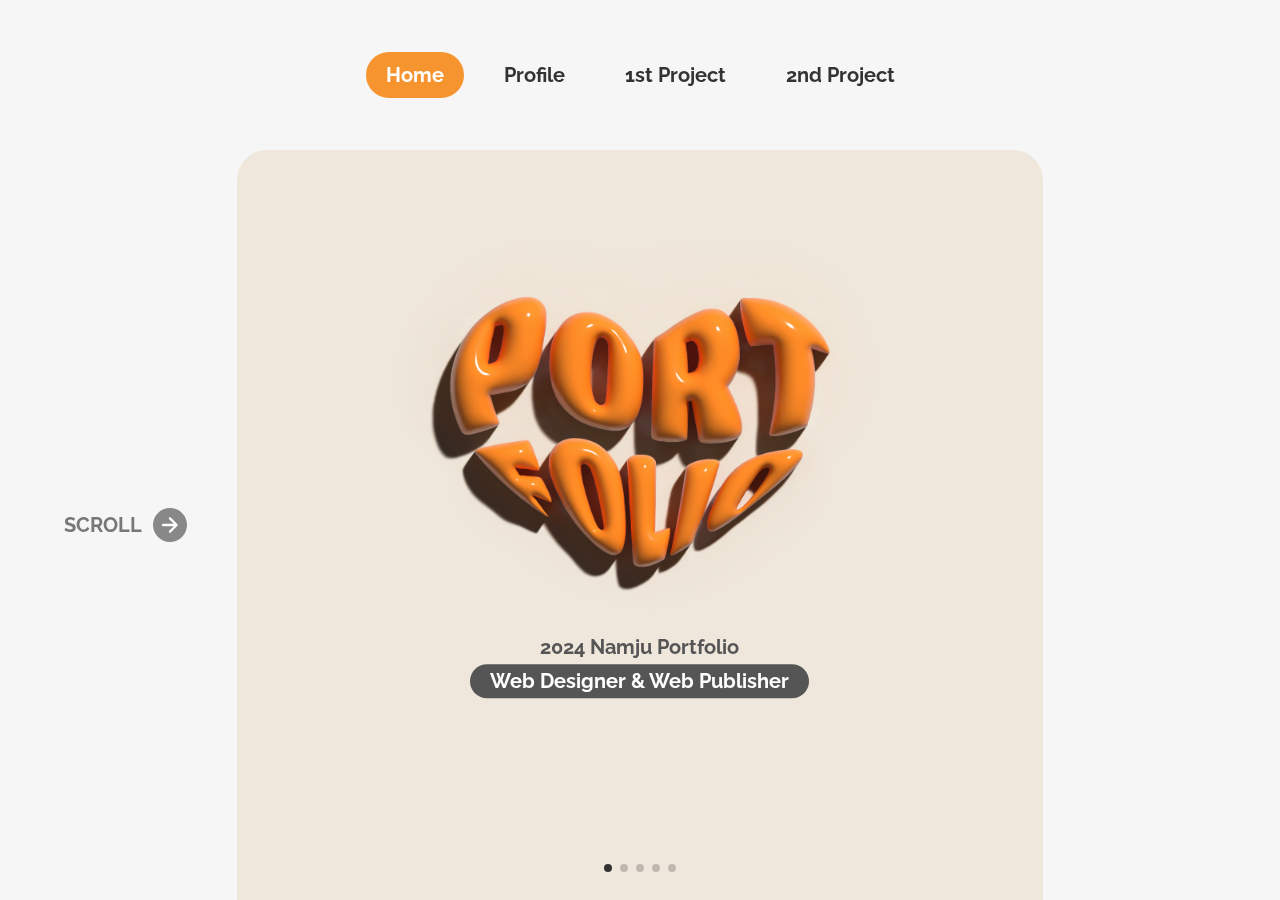
==== index.html @ 6a10ddf1 "." ====
<!DOCTYPE html>
<html lang="ko">
<head>
    <meta charset="UTF-8">
    <meta name="viewport" content="width=device-width, initial-scale=1.0">
    <link rel="shortcut icon" type="image/svg" href="favicon.png">
    <script src="https://cdn.jsdelivr.net/npm/swiper@8/swiper-bundle.min.js"></script>
    <link rel="stylesheet" href="https://cdn.jsdelivr.net/npm/swiper@8/swiper-bundle.min.css">
    <link rel="stylesheet" href="css/main.css">
    <script src="js/jquery-3.7.1.min.js"></script>
    <script src="js/main.js"></script>
    <title>김남주의 포트폴리오</title>
</head>
<body>
    <div id="wrap">
        <header>
            <ul>
                <li class="on"><a href="#n">Home</a></li>
                <li><a href="#n">Profile</a></li>
                <li><a href="#n">1st Project</a></li>
                <li><a href="#n">2nd Project</a></li>
                <!--<li><a href="#n">3rd Project</a></li>-->
            </ul>
        </header>
        <div class="container">
            <div class="swiper">
                <ul class="swiper-wrapper">
                    <li class="swiper-slide">
                        <section class="home">
                            <div class="wrapper">
                                <div class="visual">
                                    <div class="scroll">
                                        <a>SCROLL</a>
                                    </div>
                                    <div class="main">
                                        <div class="main_inner">
                                            <img src="images/portfolio.svg" alt="portfolio" class="main_scroll">
                                            <h2>2024 Namju Portfolio<br><span>Web Designer & Web Publisher</span></h2>
                                        </div>
                                    </div>
                                    <div class="subtxt">
                                        <strong>WELCOME TO MY PORTFOLIO</strong>
                                    </div>
                                </div>
                            </div>
                        </section>
                    </li> 
                    <li class="swiper-slide">
                        <section class="profile">
                            <div class="wrapper">
                                <div class="inner">
                                    <div class="profile_left">
                                        <h2>PROFILE</h2>
                                        <div class="poto">
                                            <img src="images/profile.JPG" alt="김남주증명사진">
                                        </div>
                                        <div class="main_txt">
                                            <strong>김남주</strong>
                                            <em>Namju Kim</em>
                                        </div>
                                        <ul class="sub_txt">
                                            <li><span>1994.09.27</span></li>
                                            <li><span>010.3025.3907</span></li>
                                            <li><span>rlaskawn1994@naver.com</span></li>
                                        </ul>
                                    </div>
                                    <div class="profile_right">
                                        <div class="txt_top">
                                            <div class="education">
                                                <h3>Education</h3>
                                                <div class="txt">
                                                    <div class="sub_txt">
                                                        <p>2024. 04</p>
                                                        <span>UI/UX 반응형 웹디자인&웹퍼블리셔 양성과정 수료</span>
                                                    </div>
                                                    <div class="sub_txt">
                                                        <p>2015. 02</p>
                                                        <span>충청대학교 피부미용과 졸업</span>
                                                    </div>
                                                </div>
                                            </div>
                                        </div>
                                        <div class="txt_bottom">
                                            <div class="certificate">
                                                <h3>Certificate</h3>
                                                <div class="txt">
                                                    <div class="sub_txt">
                                                        <p>2024. 04</p>
                                                        <span>그래픽운용기능사 취득</span>
                                                    </div>
                                                    <div class="sub_txt">
                                                        <p>2024. 04</p>
                                                        <span>웹디자인기능사 취득</span>
                                                    </div>
                                                    <div class="sub_txt">
                                                        <p>2019. 12</p>
                                                        <span>GTQ 그래픽기술자격 1급</span>
                                                    </div>
                                                    <div class="sub_txt">
                                                        <p>2019. 11</p>
                                                        <span>GTQ 일러스트 3급</span>
                                                    </div>
                                                    <div class="sub_txt">
                                                        <p>2016. 01</p>
                                                        <span>컴퓨터활용능력 2급</span>
                                                    </div>
                                                </div>
                                            </div>
                                        </div>
                                    </div>
                                </div>
                            </div>
                        </section>
                    </li>
                    <li class="swiper-slide">
                        <section class="project1">
                            <div class="wrapper">
                                <div class="bus">
                                    <div class="bus_txt">
                                        <h2>우진교통</h2>
                                        <strong>About</strong>
                                        <span>우진교통 반응형 웹 디자인</span>
                                        <p>기존 페이지의 단순한 텍스트 나열보다는<br>
                                            이미지와 큰 글씨가  더 편한 사용자의 특성을 고려하여<br>
                                            시각적으로 단조롭지 않도록 웹페이지를 리디자인하였습니다.</p>
                                        <div class="box">
                                            <span>프로젝트 기간</span>
                                            <strong>2024.04</strong>
                                        </div>
                                        <div class="box">
                                            <span>역할 및 기여도</span>
                                            <strong>개인작업 100%</strong>
                                        </div>
                                        <div class="box">
                                            <span>프로그램</span>
                                            <strong>Illustrator / Xd / Html5 / Css3 / jquery</strong>
                                        </div>
                                    </div>
                                    <div class="bus_mockup">
                                        <a href="wjbus/index.html" class="wj_link" target="_blank" title="새창열기">
                                            <img class="device_img" src="images/wj.png" alt="디바이스목업">
                                            <img class="bus_img" src="images/bus.png" alt="버스">
                                            <img class="tree_img" src="images/tree.png" alt="나무">
                                            <img class="cloud1_img" src="images/cloud1.png" alt="구름1">
                                            <img class="cloud2_img" src="images/cloud2.png" alt="구름2">
                                            <img class="shadow" src="images/shadow.png" alt="그림자">
                                        </a>
                                    </div>
                                </div>
                            </div>
                        </section>
                    </li>
                    <li class="swiper-slide">
                        <section class="project2">
                            <div class="wrapper">
                                <div class="kid">
                                    <div class="kid_txt">
                                        <h2>육아종합지원센터</h2>
                                        <strong>About</strong>
                                        <span>청주시 육아종합지원센터 반응형 웹 디자인</span>
                                        <p>사용자가 보기 편하도록 화면 크기에 따라 이미지와<br>
                                            폰트 크기 및 레이아웃의 너비를 재구성하여전체적으로<br>
                                            통일감을 주었습니다.<br>
                                            또한, 어느 디바이스로 접속해도 불편하지 않도록<br>
                                            반응형웹으로 설계하였습니다.</p>
                                        <div class="box">
                                            <span>프로젝트 기간</span>
                                            <strong>2024.04</strong>
                                        </div>
                                        <div class="box">
                                            <span>역할 및 기여도</span>
                                            <strong>개인작업 100%</strong>
                                        </div>
                                        <div class="box">
                                            <span>프로그램</span>
                                            <strong class="line">Illustrator / Figma / Photoshop<br>Html5 / Css3 / jquery</strong>
                                        </div>
                                    </div>
                                    <div class="kid_mockup">
                                        <a href="cjkids2/index.html" class="kid_link" target="_blank" title="새창열기">
                                            <img class="device_img" src="images/kid.png" alt="디바이스목업">
                                            <img class="pink_img" src="images/pink.png" alt="분홍아기장난감">
                                            <img class="pink_balloon2_img" src="images/pink_balloon.png" alt="분홍색풍선 노란색풍선">
                                            <img class="pink_balloon1_img" src="images/pink_balloon-1.png" alt="분홍색풍선">
                                            <img class="pink_letter_img" src="images/pink_letter.png" alt="분홍색편지">
                                            <img class="pink_letterWings_img" src="images/pink_letterWings.png" alt="날개">
                                            <img class="blue_img" src="images/blue.png" alt="파란색아기장난감">
                                            <img class="blue_balloon2_img" src="images/blue_balloon.png" alt="파란색풍선 노란색풍선">
                                            <img class="blue_balloon1_img" src="images/blue_balloon-1.png" alt="파란색풍선">
                                            <span class="blue_letter">
                                                <img class="blue_letter_img" src="images/blue_letter.png" alt="파란색편지">
                                                <img class="blue_letterWings_img" src="images/blue_letterWings.png" alt="파란색날개">
                                            </span>
                                        </a>
                                    </div>
                                </div>
                            </div>
                        </section>
                    </li> <!-- 팝업 요소들 (div로 해도 상관없음)-->
                    <li class="swiper-slide">
                        <section class="end">
                            <div class="wrapper">
                                <div class="end_inner">
                                    <img src="images/thankyou.png" alt="thankyou" class="main2_scroll">
                                    <h2 data-aos="fade-up">Thank you for watching my portfolio.</h2>
                                </div>
                            </div>
                        </section>
                    </li> <!-- 팝업 요소들 (div로 해도 상관없음)-->
                </ul>
                <div class="pagination"></div> <!-- 팝업 수대로 동그라미 -->
            </div>
        </div>
    </div>
</body>
</html>
---- css/main.css ----
@charset "utf-8";
@import url('https://fonts.googleapis.com/css2?family=Raleway:ital,wght@0,100..900;1,100..900&display=swap');
@font-face {
    font-family: "Gmarket Sans";
    font-style: normal;
    font-weight: 700;
    src: local("Gmarket Sans Bold"),local("GmarketSans-Bold"),url("../fonts/GmarketSansBold.woff2") format("woff2"),url("../fonts/GmarketSansBold.woff") format("woff");
    font-display: swap
}
@font-face {
    font-family: "Gmarket Sans";
    font-style: normal;
    font-weight: 500;
    src: local("Gmarket Sans Medium"),local("GmarketSans-Medium"),url("../fonts/GmarketSansMedium.woff2") format("woff2"),url("../fonts/GmarketSansMedium.woff") format("woff");
    font-display: swap
}
@font-face {
    font-family: "Gmarket Sans";
    font-style: normal;
    font-weight: 400;
    src: local("Gmarket Sans Light"),local("GmarketSans-Light"),url("../fonts/GmarketSansLight.woff2") format("woff2"),url("../fonts/GmarketSansLight.woff") format("woff");
    font-display: swap
}
html, body { font-family: 'Raleway', 'Gmarket Sans', sans-serif; font-size: 16px; color: #333; background-color: #F6F6F6; font-weight: 400; line-height: 1.3; word-break: keep-all; word-wrap: break-word; }
* { padding: 0; margin: 0; box-sizing: border-box; }
ul, ol, li { list-style: none; }
a { text-decoration: none; color: inherit; }
address, em, i { font-style: normal; }
h1, h2, h3, h4, h5, h6, strong, th { font-size: inherit; font-weight: inherit; }
input, button, select { color: inherit; font-family: inherit; font-size: inherit; }
button { background-color: transparent; border: 0; color: inherit; font-family: inherit; font-size: inherit; cursor: pointer; }
table { border-collapse: collapse; border: 0; }
table caption { display: none; }
fieldset { border: 0; }
legend { display: none; }
#wrap { 
    width: 100%; 
    overflow: hidden; 
    position: relative;
}
.wrapper {
    width: 90vw;
    margin: 0 auto;
}
@media screen and (max-width:768px) {
    .wrapper {
        width: auto;
        margin: 0 20px;
    }
}
section {
    overflow: hidden;
}
header {
    position: absolute;
    left: 50%;
    top: 0;
    transform: translate(-50%, 0);
    width: 100%;
    height: 150px;
    content: "";
    z-index: 100;
}
header ul {
    display: flex;
    justify-content: center;
}
header ul li a {
    display: inline-block;
    font-size: 20px;
    font-weight: 700;
    border: 3px solid #F6F6F6;
    border-radius: 30px;
    padding: 10px 20px;
    margin: 49px 7px;
    transition-duration: 100ms;
    transition-timing-function: ease-in-out;
}
header ul li.on a,
header ul li a:hover {
    color: #f69530;
}
header ul li.on a {
    background-color: #f69530;
    color: #FFF;
}
@media screen and (max-width:768px) {
    header {
        height: 100px;
    }
    header ul li a {
        font-size: 15px;
        border-radius: 30px;
        padding: 5px 13px;
        margin: 32px 5px;
    }
}
@media screen and (max-width:450px) {
    header ul li a {
        font-size: 13px;
        border-radius: 30px;
        padding: 5px 10px;
        margin: 32px 0;
    }
}
.container {
    margin-top: 150px;
    height: calc(100vh - 150px);
}
@media screen and (max-width:768px) {
    .container {
        margin-top: 100px;
        height: calc(100vh - 100px);
    }
}
.home {
    position: relative;
}
.home .visual {
    display: flex;
    align-items: center;
    justify-content: space-between;
}
.home .visual .scroll {
    width: 15%;
    display: flex;
    align-items: center;
    animation-name: scroll_ani;
    animation-duration: 5s;
    animation-timing-function: linear;
    animation-iteration-count: infinite;
}
@keyframes scroll_ani {
    0% { transform: translate(0, 0); }
    50% { transform: translate(15px, 0); }
    100% { transform: translate(0, 0); }
}
.home .visual .scroll a {
    position: relative;
    display: block;
    color: #777;
    font-size: 20px;
    font-weight: 700;
    padding-right: 45px;
    opacity: 1;
    cursor: pointer;
}
.home .visual .scroll:hover a {
    opacity: 0.5;
}
.home .visual .scroll a::before {
    position: absolute;
    right: 0;
    top: -4px;
    content: "";
    background-color: #888;
    border-radius: 100%;
    padding: 17px;
}
.home .visual .scroll a::after {
    position: absolute;
    right: 5px;
    top: 1px;
    width: 24px;
    height: 24px;
    background-size: contain;
    background-repeat: no-repeat;
    background-position: center center;
    background-image: url("data:image/svg+xml,%3Csvg xmlns='http://www.w3.org/2000/svg' height='24px' viewBox='0 -960 960 960' width='24px' fill='%23FFFFFF'%3E%3Cpath d='M633.85-434.5H197.37q-19.15 0-32.33-13.17-13.17-13.18-13.17-32.33t13.17-32.33q13.18-13.17 32.33-13.17h436.48L447.17-712.17q-13.67-13.68-13.29-32.07.38-18.39 14.05-32.06 13.68-12.68 32.07-13.06 18.39-.38 32.07 13.29l264 264q6.71 6.72 9.81 14.92 3.1 8.19 3.1 17.15 0 8.96-3.1 17.15-3.1 8.2-9.81 14.92L511.83-183.7q-12.92 12.92-31.57 12.92t-32.33-12.92q-13.67-13.67-13.67-32.44 0-18.77 13.67-32.45L633.85-434.5Z'/%3E%3C/svg%3E");
    content: "";
}

.home .visual .main {
    position: relative;
    text-align: center;
    width: 70%;
    height: calc(100vh - 150px);
    margin: 0 auto;
    background-color: #EFE7DB;
    border-radius: 30px 30px 0 0;
}
.home .visual .main .main_inner {
    position: absolute;
    top: 40%;
    left: 50%;
    transform: translate(-50%, -47%);
}
.home .visual .main .main_inner img {
    width: 40vw;
    transition-duration: 200ms;
    transition-timing-function: ease-in-out;
}
.home .visual .main .main_inner img:hover {
    transform: scale3d(1.03, 1.03, 1);
}
.home .visual .main .main_inner h2{
    font-size: 20px;
    font-weight: 700;
    color: #555;
    line-height: 1.7;
    white-space: nowrap;
} 
.home .visual .main .main_inner h2 span {
    background-color: #555;
    color: #FFF;
    padding: 5px 20px;
    border-radius: 20px;
    transition-duration: 200ms;
    transition-timing-function: ease-in-out;
}
.home .visual .main .main_inner h2 span:hover {
    background-color: #f69530;
    box-shadow: 0 3px 7px rgba(0, 0, 0, 0.2);
}
.home .visual .subtxt {
    position: relative;
    width: 15%;
}
.home .visual .subtxt strong {
    font-size: 0;
    line-height: 0;
}
.swiper .pagination {
    position: absolute;
    text-align: center;
    left: 0;
    bottom: 3%;
    z-index: 10;
}
.swiper-pagination-bullet-active {
    opacity: 1;
    background-color: #333;
}
@media screen and (max-width:1200px) {
    .home .visual .scroll a {
        font-size: 14px;
        padding-right: 30px;
    }
    .home .visual .scroll a::before {
        padding: 11px;
        right: 1px;
        top: -3px;
    }
    .home .visual .scroll a::after {
        right: 4px;
        top: 1px;
        width: 15px;
        height: 15px;
    }
    .home .visual .main .main_inner h2 {
        font-size: 15px;
    }
}
@media screen and (max-width:768px) {
    .home .visual .main {
        height: calc(100vh - 100px);
    }
    .home .visual .scroll a {
        font-size: 11px;
        padding-right: 20px;
    }
    .home .visual .scroll a::before {
        padding: 7px;
        right: 3px;
        top: 0;
    }
    .home .visual .scroll a::after {
        right: 4px;
        top: 1px;
        width: 12px;
        height: 12px;
    }
    .home .visual .main .main_inner img {
        width: 50vw;
    }
    .home .visual .main .main_inner h2 {
        font-size: 13px;
    }
    @keyframes scroll_ani {
        0% { transform: translate(0, 0); }
        50% { transform: translate(3px, 0); }
        100% { transform: translate(0, 0); }
    }
    .home .visual .main .main_inner h2 span {
        padding: 3px 10px;
    }
}
@media screen and (max-width:450px) {
    .home .visual .scroll a {
        font-size: 0;
        padding-right: 0;
        line-height: 0;
    }
    .home .visual .scroll a::before {
        display: none;
    }
    .home .visual .scroll a::after {
        display: none;
    }
    .home .visual .main .main_inner img {
        width: 63vw;
    }
}

.profile {
    position: relative;
    height: calc(100vh - 150px);
    background-image: linear-gradient(45deg, #efeae1, #f0e5d0, #eee6ca);
}
.profile .inner {
    position: absolute;
    backdrop-filter: blur(10px) saturate(100%) contrast(60%) brightness(130%);
    border-radius: 30px;
    left: 50%;
    top: 50%;
    transform: translate(-50%, -50%);
    width: 77vw;
    height: 70vh;
    content: "";
    display: flex;
    justify-content: space-evenly;
    align-items: center;
}

.profile .profile_left {
    text-align: center;
}
.profile .profile_left h2 {
    font-size: 0;
    line-height: 0;
}
.profile .profile_left h2::before {
    position: absolute;
    left: -45px;
    top: -45px;
    width: 300px;
    height: 200px;
    content: "";
    background: url(../images/profile02.png) no-repeat center center / contain;
    transform: rotate(348deg);
}
.profile .profile_left .poto {
    text-align: center;
    border-radius: 100%;
    overflow: hidden;  
    transform: translate(0, 0);
    transition: transform 0.3s ease-in-out;
}
.profile .profile_left .poto img {
    width: 250px;
}
.profile .profile_left .poto:hover {
    transform: translate(-5px, -5px);
    transition-duration: 0.3s;
    box-shadow: 3px 3px 7px rgba(0, 0, 0, 0.1);
}
.profile .profile_left .main_txt {
    margin: 10px 0 77px 0;
    position: relative;
}
.profile .profile_left .main_txt::before {
    position: absolute;
    left: 50%;
    bottom: -65px;
    content: "";
    width: 1px;
    height: 50px;
    background-color: #999;
}
.profile .profile_left .main_txt strong {
    font-size: 1.7rem;
    color: #333;
    font-weight: 700;
    display: block;
}
.profile .profile_left .main_txt em {
    color: #777;
    font-size: 1rem;
    display: block;
}
.profile .profile_left .sub_txt {
    font-size: 1.3rem;
    font-weight: 500;
    color: #333;
    line-height: 2;
}

.profile .profile_right {
    margin-top: 30px;
}
.profile .profile_right .txt_top {
    margin-bottom: 70px;
}
.profile .profile_right .txt_top .education,
.profile .profile_right .txt_bottom .certificate {
    display: flex;
    justify-content: flex-start;
}
.profile .profile_right h3 {
    font-size: 25px;
    font-weight: 500;
}
.profile .profile_right .txt {
    margin-left: 77px;
}
.profile .profile_right .sub_txt {
    margin-bottom: 20px;
}
.profile .profile_right .sub_txt span {
    font-weight: 500;
}
.profile .profile_right .sub_txt:hover,
.profile .profile_right .sub_txt:hover span {
    font-weight: 700;
}
.project1 .bus {
    display: flex;
    justify-content: space-evenly;
    margin: 5vh 0;
    align-items: flex-start;
}
.project1 .bus .bus_txt {
    margin-right: 20px;
}
.project1 .bus .bus_txt h2 {
    font-size: 100px;
    color: #7DA432;
    font-weight: 700;
    margin-bottom: 70px;
}
.project1 .bus .bus_txt > strong {
    font-size: 25px;
    display: block;
    margin: 40px 0 20px 0;
}
.project1 .bus .bus_txt > span {
    font-size: 25px;
    font-weight: 500;
    display: block;
    line-height: 3;
}
.project1 .bus .bus_txt > p {
    font-size: 20px;
    margin-bottom: 50px;
}
.project1 .bus .bus_txt .box {
    display: flex;
    line-height: 2;
}
.project1 .bus .bus_txt .box span {
    font-weight: 500;
    width: 180px;
}
.bus .bus_mockup {
    position: relative;
}
.bus .bus_mockup img {
    display: block;
}
.bus .bus_mockup .device_img {
    position: relative;
    padding: 5vh 3vw;
    z-index: 2;
    width: 750px;
}
.bus .bus_mockup .bus_img {
    position: absolute;
    left: 61px;
    bottom: -27px;
    width: 250px;
    z-index: 5;
}
.bus_img { 
    animation-name:animate_bus; 
    animation-duration:10s; 
    animation-iteration-count:infinite; 
    animation-timing-function:linear 
}
@keyframes animate_bus {
    0% { transform:translate(0, 0)  }
    50% { transform:translate(20px, 10px)  }
    100% { transform:translate(0, 0)  }
}
.bus .bus_mockup .tree_img {
    position: absolute;
    left: -24px;
    bottom: 33px;
    width: 138px;
    z-index: 3;
}
.bus .bus_mockup .cloud1_img {
    position: absolute;
    left: 0;
    top: -6px;
    width: 243px;
    z-index: 1;
}
.cloud1_img { 
    animation-name:animate_cloud1; 
    animation-duration:10s; 
    animation-iteration-count:infinite; 
    animation-timing-function:linear 
}
@keyframes animate_cloud1 {
    0% { transform:translate(0, 0); opacity: 0; }
    10% { transform:translate(50px, 0); opacity: 1; }
    90% { transform:translate(550px, 0); opacity: 1; }
    100% { transform:translate(600px, 0); opacity: 0; }
}
.bus .bus_mockup .cloud2_img {
    position: absolute;
    left: 100px;
    top: 285px;
    width: 110px;
    z-index: 4;
}
.cloud2_img { 
    animation-name:animate_cloud2; 
    animation-duration:15s; 
    animation-iteration-count:infinite; 
    animation-timing-function:linear 
}
@keyframes animate_cloud2 {
0% { transform:translate(0, 0) }
50% { transform:translate(50px, 0) }
100% { transform:translate(0, 0) }
}
.bus .bus_mockup .shadow {
    position: absolute;
    left: 0;
    bottom: 69px;
    width: 105%;
    height: 7px;
    filter: blur(20px);
    opacity: 0.5;
    z-index: 1;
}
@media screen and (max-width:1600px) {
    .project1 .bus {
        display: flex;
        justify-content: space-between;
    }
}
@media screen and (max-width:1400px) {
    .project1 .bus .bus_txt h2 {
        font-size: 80px;
        margin-bottom: 0;
    }
    .project1 .bus .bus_txt > strong {
        font-size: 23px;
        margin: 40px 0 10px 0;
    }
    .project1 .bus .bus_txt > p {
        font-size: 18px;
        margin-bottom: 37px;
    }
    .project1 .bus .bus_txt .box span {
        width: 135px;
    }
    .bus .bus_mockup .device_img {
        padding: 5vh 3vw;
        width: 640px;
    }
    .bus .bus_mockup .tree_img {
        left: -20px;
        bottom: 31px;
        width: 110px;
    }
    .bus .bus_mockup .bus_img {
        left: 60px;
        bottom: 0px;
        width: 199px;
    }
    .bus .bus_mockup .cloud2_img {
        left: 23px;
        top: 248px;
        width: 96px;
    }
    .bus .bus_mockup .cloud1_img {
        left: 0;
        top: -6px;
        width: 210px;
    }
}
@media screen and (max-width:1200px) {
    .bus .bus_mockup .device_img {
        width: 570px;
    }
    .bus .bus_mockup .cloud1_img {
        left: 0;
        top: -6px;
        width: 193px;
    }
    .bus .bus_mockup .cloud2_img {
        left: 23px;
        top: 240px;
        width: 92px;
    }
    .bus .bus_mockup .tree_img {
        left: -18px;
        bottom: 37px;
        width: 100px;
    }
    .bus .bus_mockup .bus_img {
        left: 44px;
        bottom: 5px;
        width: 177px;
    }
}
@media screen and (max-width:1024px) {
    .project1 .bus .bus_txt h2 {
        font-size: 55px;
    }
    .project1 .bus .bus_txt > strong {
        font-size: 20px;
        margin: 30px 0 5px 0;
    }
    .project1 .bus .bus_txt > span {
        font-size: 20px;
        line-height: 2.5;
    }
    .project1 .bus .bus_txt > p {
        font-size: 15px;
        margin-bottom: 30px;
        line-height: 1.5;
    }
    .project1 .bus .bus_txt .box {
        font-size: 15px;
    }
    .bus .bus_mockup .device_img {
        width: 440px;
        padding: 4vh 2vw;
    }
    .bus .bus_mockup .tree_img {
        left: -21px;
        bottom: 37px;
        width: 71px;
    }
    .bus .bus_mockup .bus_img {
        left: 18px;
        bottom: 5px;
        width: 147px;
    }
    .bus .bus_mockup .cloud2_img {
        left: 20px;
        top: 174px;
        width: 67px;
    }
    .bus .bus_mockup .cloud1_img {
        left: 0;
        top: -6px;
        width: 177px;
    }
}

.wj_link {
    cursor: url("data:image/svg+xml,%3Csvg width='120' height='120' viewBox='0 0 120 120' fill='none' xmlns='http://www.w3.org/2000/svg'%3E%3Cg filter='url(%23filter0_b_100_97)'%3E%3Ccircle cx='60' cy='60' r='60' transform='matrix(-1 0 0 1 120 0)' fill='%236EA90C' fill-opacity='0.77'/%3E%3C/g%3E%3Cpath d='M36.515 38.256V40.855H18.115V38.256H25.337V36.968H29.293V38.256H36.515ZM29.247 47.709H37.251V50.377H17.379V47.709H25.383V46.973C21.404 46.789 18.667 45.984 18.667 44.167C18.667 42.074 22.301 41.315 27.315 41.315C32.329 41.315 35.963 42.074 35.963 44.167C35.963 45.984 33.226 46.789 29.247 46.973V47.709ZM22.554 44.167C22.554 44.581 24.555 44.719 27.315 44.719C30.075 44.719 32.076 44.581 32.076 44.167C32.076 43.753 30.075 43.615 27.315 43.615C24.555 43.615 22.554 43.753 22.554 44.167ZM18.529 57.392V51.136H36.101V57.392H18.529ZM22.324 53.712V54.816H32.306V53.712H22.324ZM55.534 37.75H59.053V57.392H55.534V37.75ZM50.865 44.972V37.842H54.338V57.047H50.865V48.652H49.439V44.972H50.865ZM48.519 41.614V52.792C49.071 52.677 49.554 52.539 49.968 52.378V55.736C48.795 56.265 46.932 56.472 45.207 56.472H39.365V53.068H40.446V41.614H39.526V38.21H49.485V41.614H48.519ZM43.85 41.614V53.068H45.115V41.614H43.85ZM80.625 37.75V57.392H76.738V37.75H80.625ZM68.389 37.98C72.092 37.98 74.553 40.878 74.553 47.341C74.553 53.804 72.092 56.702 68.389 56.702C64.686 56.702 62.202 53.804 62.202 47.341C62.202 40.878 64.686 37.98 68.389 37.98ZM68.389 41.545C67.078 41.545 66.043 42.948 66.043 47.341C66.043 51.757 67.078 53.137 68.389 53.137C69.677 53.137 70.712 51.757 70.712 47.341C70.712 42.948 69.677 41.545 68.389 41.545ZM98.862 37.75H102.749V57.392H98.862V37.75ZM92.997 41.775C92.951 43.546 92.79 45.179 92.514 46.674L98.218 54.08L95.136 56.38L91.18 50.998C89.593 54.494 87.086 56.449 84.096 56.472V52.562C86.971 52.24 88.949 48.077 89.087 41.775H84.648V38.21H97.206V41.775H92.997ZM38.125 67.926V71.698H35.825V80.392H31.938V60.75H35.825V67.926H38.125ZM25.659 66.983V61.21H29.477V79.472H18.046V61.21H21.864V66.983H25.659ZM21.864 75.907H25.659V70.525H21.864V75.907ZM51.417 76.16H59.375V79.702H39.503V76.16H47.461V73.952H40.607V65.948H54.453V64.614H40.561V61.21H58.294V69.191H44.448V70.548H58.524V73.952H51.417V76.16ZM82.373 67.926V71.698H80.073V80.392H76.186V60.75H80.073V67.926H82.373ZM62.179 64.752V61.21H73.288V66.523C73.288 74.504 68.987 79.472 62.179 79.472V75.792C66.894 75.746 69.332 72.273 69.332 66.523V64.752H62.179ZM102.749 60.75V80.392H98.862V60.75H102.749ZM95.826 61.21V66.523C95.826 74.504 91.387 79.472 84.51 79.472V75.792C89.271 75.746 91.847 72.204 91.847 66.523V64.752H84.51V61.21H95.826Z' fill='white'/%3E%3Cdefs%3E%3Cfilter id='filter0_b_100_97' x='-12' y='-12' width='144' height='144' filterUnits='userSpaceOnUse' color-interpolation-filters='sRGB'%3E%3CfeFlood flood-opacity='0' result='BackgroundImageFix'/%3E%3CfeGaussianBlur in='BackgroundImageFix' stdDeviation='6'/%3E%3CfeComposite in2='SourceAlpha' operator='in' result='effect1_backgroundBlur_100_97'/%3E%3CfeBlend mode='normal' in='SourceGraphic' in2='effect1_backgroundBlur_100_97' result='shape'/%3E%3C/filter%3E%3C/defs%3E%3C/svg%3E%0A"), auto;
}
.kid_link {
    cursor: url("data:image/svg+xml,%3Csvg width='120' height='120' viewBox='0 0 120 120' fill='none' xmlns='http://www.w3.org/2000/svg'%3E%3Cg filter='url(%23filter0_b_100_96)'%3E%3Ccircle cx='60' cy='60' r='60' transform='matrix(-1 0 0 1 120 0)' fill='%23FFBE16' fill-opacity='0.9'/%3E%3C/g%3E%3Cpath d='M36.515 38.256V40.855H18.115V38.256H25.337V36.968H29.293V38.256H36.515ZM29.247 47.709H37.251V50.377H17.379V47.709H25.383V46.973C21.404 46.789 18.667 45.984 18.667 44.167C18.667 42.074 22.301 41.315 27.315 41.315C32.329 41.315 35.963 42.074 35.963 44.167C35.963 45.984 33.226 46.789 29.247 46.973V47.709ZM22.554 44.167C22.554 44.581 24.555 44.719 27.315 44.719C30.075 44.719 32.076 44.581 32.076 44.167C32.076 43.753 30.075 43.615 27.315 43.615C24.555 43.615 22.554 43.753 22.554 44.167ZM18.529 57.392V51.136H36.101V57.392H18.529ZM22.324 53.712V54.816H32.306V53.712H22.324ZM55.534 37.75H59.053V57.392H55.534V37.75ZM50.865 44.972V37.842H54.338V57.047H50.865V48.652H49.439V44.972H50.865ZM48.519 41.614V52.792C49.071 52.677 49.554 52.539 49.968 52.378V55.736C48.795 56.265 46.932 56.472 45.207 56.472H39.365V53.068H40.446V41.614H39.526V38.21H49.485V41.614H48.519ZM43.85 41.614V53.068H45.115V41.614H43.85ZM80.625 37.75V57.392H76.738V37.75H80.625ZM68.389 37.98C72.092 37.98 74.553 40.878 74.553 47.341C74.553 53.804 72.092 56.702 68.389 56.702C64.686 56.702 62.202 53.804 62.202 47.341C62.202 40.878 64.686 37.98 68.389 37.98ZM68.389 41.545C67.078 41.545 66.043 42.948 66.043 47.341C66.043 51.757 67.078 53.137 68.389 53.137C69.677 53.137 70.712 51.757 70.712 47.341C70.712 42.948 69.677 41.545 68.389 41.545ZM98.862 37.75H102.749V57.392H98.862V37.75ZM92.997 41.775C92.951 43.546 92.79 45.179 92.514 46.674L98.218 54.08L95.136 56.38L91.18 50.998C89.593 54.494 87.086 56.449 84.096 56.472V52.562C86.971 52.24 88.949 48.077 89.087 41.775H84.648V38.21H97.206V41.775H92.997ZM38.125 67.926V71.698H35.825V80.392H31.938V60.75H35.825V67.926H38.125ZM25.659 66.983V61.21H29.477V79.472H18.046V61.21H21.864V66.983H25.659ZM21.864 75.907H25.659V70.525H21.864V75.907ZM51.417 76.16H59.375V79.702H39.503V76.16H47.461V73.952H40.607V65.948H54.453V64.614H40.561V61.21H58.294V69.191H44.448V70.548H58.524V73.952H51.417V76.16ZM82.373 67.926V71.698H80.073V80.392H76.186V60.75H80.073V67.926H82.373ZM62.179 64.752V61.21H73.288V66.523C73.288 74.504 68.987 79.472 62.179 79.472V75.792C66.894 75.746 69.332 72.273 69.332 66.523V64.752H62.179ZM102.749 60.75V80.392H98.862V60.75H102.749ZM95.826 61.21V66.523C95.826 74.504 91.387 79.472 84.51 79.472V75.792C89.271 75.746 91.847 72.204 91.847 66.523V64.752H84.51V61.21H95.826Z' fill='white'/%3E%3Cdefs%3E%3Cfilter id='filter0_b_100_96' x='-12' y='-12' width='144' height='144' filterUnits='userSpaceOnUse' color-interpolation-filters='sRGB'%3E%3CfeFlood flood-opacity='0' result='BackgroundImageFix'/%3E%3CfeGaussianBlur in='BackgroundImageFix' stdDeviation='6'/%3E%3CfeComposite in2='SourceAlpha' operator='in' result='effect1_backgroundBlur_100_96'/%3E%3CfeBlend mode='normal' in='SourceGraphic' in2='effect1_backgroundBlur_100_96' result='shape'/%3E%3C/filter%3E%3C/defs%3E%3C/svg%3E%0A"), auto;
}

.project2 .kid {
    display: flex;
    justify-content: space-around;
    margin: 5vh 0;
    align-items: flex-start;
}
.project2 .kid .kid_txt {
    margin-right: 20px;
}
.project2 .kid .kid_txt h2 {
    font-size: 70px;
    color: #F6CB74;
    font-weight: 700;
    margin-bottom: 50px;
    margin-top: 20px;
    line-height: 1;
}
.project2 .kid .kid_txt > strong {
    font-size: 25px;
    display: block;
    margin: 40px 0 20px 0;
}
.project2 .kid .kid_txt > span {
    font-size: 25px;
    font-weight: 500;
    display: block;
    line-height: 2;
}
.project2 .kid .kid_txt > p {
    font-size: 20px;
    margin-bottom: 30px;
}
.project2 .kid .kid_txt .box {
    display: flex;
    line-height: 2.5;
}
.project2 .kid .kid_txt .box span {
    font-weight: 500;
    width: 180px;
}
.project2 .kid .kid_txt .box .line {
    line-height: 1.5;
}
.kid .kid_mockup {
    position: relative; 
}
.kid .kid_mockup img {
    display: block;
}
.kid .kid_mockup .device_img {
    position: relative;
    padding-top: 165px;
    width: 700px;
    z-index: 2;
}
.kid .kid_mockup .pink_img {
    position: absolute;
    left: -113px;
    bottom: -16px;
    width: 160px;
    z-index: 3;
}
.kid .kid_mockup .pink_balloon2_img {
    position: absolute;
    left: -159px;
    bottom: 17px;
    width: 113px;
    z-index: 5;
}
.kid .kid_mockup .pink_balloon2_img { 
    animation-name:animate_pink_balloon; 
    animation-duration:3s; 
    animation-iteration-count:infinite; 
    animation-timing-function:linear 
}
@keyframes animate_pink_balloon {
    0% { transform:translate(0, 0)  }
    50% { transform:translate(0, 3px)  }
    100% { transform:translate(0, 0)  }
}
.kid .kid_mockup .pink_balloon1_img {
    position: absolute;
    left: -118px;
    bottom: 66px;
    width: 74px;
    z-index: 4;
}
.kid .kid_mockup .pink_balloon1_img { 
    animation-name:animate_pink_balloon1; 
    animation-duration:4s; 
    animation-iteration-count:infinite; 
    animation-timing-function:linear 
}
@keyframes animate_pink_balloon1 {
    0% { transform:translate(0, 0)  }
    50% { transform:translate(5px, 10px)  }
    100% { transform:translate(0, 0)  }
}
.kid .kid_mockup .pink_letter_img {
    position: absolute;
    left: -58px;
    top: 394px;
    width: 37px;
    z-index: 7;
}
.kid .kid_mockup .pink_letter_img { 
    animation-name:animate_blue_balloon; 
    animation-duration:2s; 
    animation-iteration-count:infinite; 
    animation-timing-function:linear 
}
@keyframes animate_pink_letter {
    0% { transform:translate(0, 0)  }
    50% { transform:translate(0, 5px)  }
    100% { transform:translate(0, 0)  }
}
.kid .kid_mockup .pink_letterWings_img {
    position: absolute;
    left: -87px;
    top: 386px;
    width: 90px;
    z-index: 6;
}
.kid .kid_mockup .pink_letterWings_img { 
    animation-name:animate_pink_letterWings; 
    animation-duration:2s; 
    animation-iteration-count:infinite; 
    animation-timing-function:linear 
}
@keyframes animate_pink_letterWings {
    0% { transform:translate(0, 0)  }
    50% { transform:translate(0, 5px)  }
    100% { transform:translate(0, 0)  }
}


.kid .kid_mockup .blue_img {
    position: absolute;
    right: 0px;
    bottom: -30px;
    width: 220px;
    z-index: 5;
}
.kid .kid_mockup .blue_balloon2_img {
    position: absolute;
    right: -11px;
    bottom: 62px;
    width: 110px;
    z-index: 5;
}
.kid .kid_mockup .blue_balloon2_img { 
    animation-name:animate_blue_balloon; 
    animation-duration:3s; 
    animation-iteration-count:infinite; 
    animation-timing-function:linear 
}
@keyframes animate_blue_balloon {
    0% { transform:translate(0, 0)  }
    50% { transform:translate(0, 3px)  }
    100% { transform:translate(0, 0)  }
}
.kid .kid_mockup .blue_balloon1_img {
    position: absolute;
    right: 30px;
    bottom: 86px;
    width: 71px;
    z-index: 4;
}
.kid .kid_mockup .blue_balloon1_img { 
    animation-name:animate_blue_balloon1; 
    animation-duration:7s; 
    animation-iteration-count:infinite; 
    animation-timing-function:linear;
    animation-delay: 2s;
}
@keyframes animate_blue_balloon1 {
    0% { transform:translate(0, 0); opacity: 0; }
    10% { transform:translate(0, -30px); opacity: 1; }
    90% { transform:translate(0, -50px,); opacity: 1; }
    100% { transform:translate(0, -90px); opacity: 0; }
}
.kid .kid_mockup .blue_letter { 
    animation-name:animate_blue_letters; 
    animation-duration:7s; 
    animation-iteration-count:infinite; 
    animation-timing-function:linear;
    z-index: 100;
    position: absolute;
    top: 0;
    right: 0;
}
@keyframes animate_blue_letters {
    0% { transform:translate(0, 0)  }
    50% { transform:translate(15px, 0)  }
    100% { transform:translate(0, 0)  }
}
.kid .kid_mockup .blue_letter_img {
    position: absolute;
    right: 128px;
    top: 114px;
    width: 53px;
    z-index: 7;
}
.kid .kid_mockup .blue_letter_img { 
    animation-name:animate_blue_letter; 
    animation-duration:4s; 
    animation-iteration-count:infinite; 
    animation-timing-function:linear;
}
@keyframes animate_blue_letter {
    0% { transform:translate(0, 0)  }
    50% { transform:translate(0, 3px)  }
    100% { transform:translate(0, 0)  }
}
.kid .kid_mockup .blue_letterWings_img {
    position: absolute;
    right: 103px;
    top: 104px;
    width: 102px;
    z-index: 6;
}
.kid .kid_mockup .blue_letterWings_img { 
    animation-name:animate_blue_letterWings; 
    animation-duration:2s; 
    animation-iteration-count:infinite; 
    animation-timing-function:linear 
}
@keyframes animate_blue_letterWings {
    0% { transform:translate(0, 0)  }
    50% { transform:translate(0, 4px)  }
    100% { transform:translate(0, 0)  }
}
@media screen and (max-width:1600px) {
    .project2 .kid {
        display: flex;
        justify-content: space-between;
    }
    .kid .kid_mockup .device_img {
        padding-top: 190px;
        width: 630px;
    }
    .kid .kid_mockup .blue_img {
        right: 0px;
        bottom: -30px;
        width: 193px;
    }
    .kid .kid_mockup .blue_balloon2_img {
        right: -11px;
        bottom: 52px;
        width: 96px;
    }
    .kid .kid_mockup .pink_img {
        left: -67px;
        bottom: -17px;
        width: 122px;
    }
    .kid .kid_mockup .pink_balloon2_img {
        left: -105px;
        bottom: 7px;
        width: 87px;
    }
    .kid .kid_mockup .pink_balloon1_img {
        left: -74px;
        bottom: 43px;
        width: 58px;
    }
    .kid .kid_mockup .pink_letter_img {
        left: -20px;
        top: 404px;
        width: 30px;
    }
    .kid .kid_mockup .pink_letterWings_img {
        left: -44px;
        top: 397px;
        width: 73px;
    }
    .kid .kid_mockup .blue_balloon1_img {
        right: 25px;
        bottom: 86px;
        width: 60px;
    }
}
@media screen and (max-width:1300px) {
    .project2 .kid .kid_txt h2 {
        font-size: 60px;
        margin-bottom: 0;
        margin-top: 0;
    }
    .project2 .kid .kid_txt > strong {
        font-size: 20px;
        margin: 30px 0 15px 0;
    }
    .project2 .kid .kid_txt > p {
        font-size: 17px;
        margin-bottom: 25px;
    }
    .project2 .kid .kid_txt .box span {
        width: 130px;
    }
    .kid .kid_mockup .device_img {
        padding-top: 133px;
        width: 530px;
    }
    .kid .kid_mockup .blue_img {
        right: 0px;
        bottom: -30px;
        width: 182px;
    }
    .kid .kid_mockup .blue_balloon2_img {
        right: -4px;
        bottom: 46px;
        width: 82px;
    }
    .kid .kid_mockup .blue_balloon1_img {
        right: 27px;
        bottom: 70px;
        width: 54px;
    }
    .kid .kid_mockup .blue_letter_img {
        right: 128px;
        top: 114px;
        width: 43px;
    }
    .kid .kid_mockup .blue_letterWings_img {
        right: 104px;
        top: 104px;
        width: 87px;
    }
    .kid .kid_mockup .pink_img {
        left: -57px;
        bottom: -22px;
        width: 104px;
    }
    .kid .kid_mockup .pink_balloon2_img {
        left: -92px;
        bottom: -1px;
        width: 79px;
    }
    .kid .kid_mockup .pink_balloon1_img {
        left: -64px;
        bottom: 41px;
        width: 51px;
    }
    .kid .kid_mockup .pink_letter_img {
        left: -20px;
        top: 327px;
        width: 29px;
    }
    .kid .kid_mockup .pink_letterWings_img {
        left: -41px;
        top: 320px;
        width: 66px;
    }
    .project2 .kid .kid_txt > span {
        font-size: 20px;
    }
}
@media screen and (max-width:1150px) {
    .project2 .kid .kid_txt h2 {
        font-size: 50px;
    }
    .project2 .kid .kid_txt > p {
        font-size: 15px;
        margin-bottom: 20px;
    }
    .project2 .kid .kid_txt > strong {
        font-size: 20px;
        margin: 50px 0 15px 0;
    }
    .project2 .kid .kid_txt > span {
        font-size: 18px;
    }
    .kid .kid_mockup .device_img {
        padding-top: 141px;
        width: 480px;
    }
    .kid .kid_mockup .blue_img {
        right: 0px;
        bottom: -30px;
        width: 155px;
    }
    .kid .kid_mockup .blue_balloon2_img {
        right: -6px;
        bottom: 37px;
        width: 74px;
    }
    .kid .kid_mockup .blue_balloon1_img {
        right: 19px;
        bottom: 59px;
        width: 49px;
    }
    .kid .kid_mockup .pink_img {
        left: -44px;
        bottom: -22px;
        width: 96px;
    }
    .kid .kid_mockup .pink_balloon2_img {
        left: -73px;
        bottom: -2px;
        width: 65px;
    }
    .kid .kid_mockup .pink_balloon1_img {
        left: -53px;
        bottom: 30px;
        width: 44px;
    }
    .kid .kid_mockup .blue_letter_img {
        right: 128px;
        top: 114px;
        width: 38px;
    }
    .kid .kid_mockup .blue_letterWings_img {
        right: 110px;
        top: 107px;
        width: 77px;
    }
}
.end {
    position: relative;
}
.end .end_inner {
    position: relative;
    text-align: center;
    width: 900px;
    height: calc(100vh - 150px);
    margin: 0 auto;
    background-color: #EFE7DB;
}
.end .end_inner img {
    width: 900px;
    margin: 150px 0;
    position: absolute;
    left: calc(50% - 450px);
    top: 0;
}
.end .end_inner img.main2_scroll{
    animation-name:animate_ex2; 
    animation-duration:5s; 
    animation-iteration-count:infinite; 
    animation-timing-function:linear; 
}
@keyframes animate_ex2{
0% {transform:translate(0, 0);}
50% {transform:translate(0, -20px);}
100% {transform:translate(0, 0);}
}
.end .end_inner h2 {
    font-size: 23px;
    font-weight: 700;
    padding-top: 396px;
    color: #333;
}
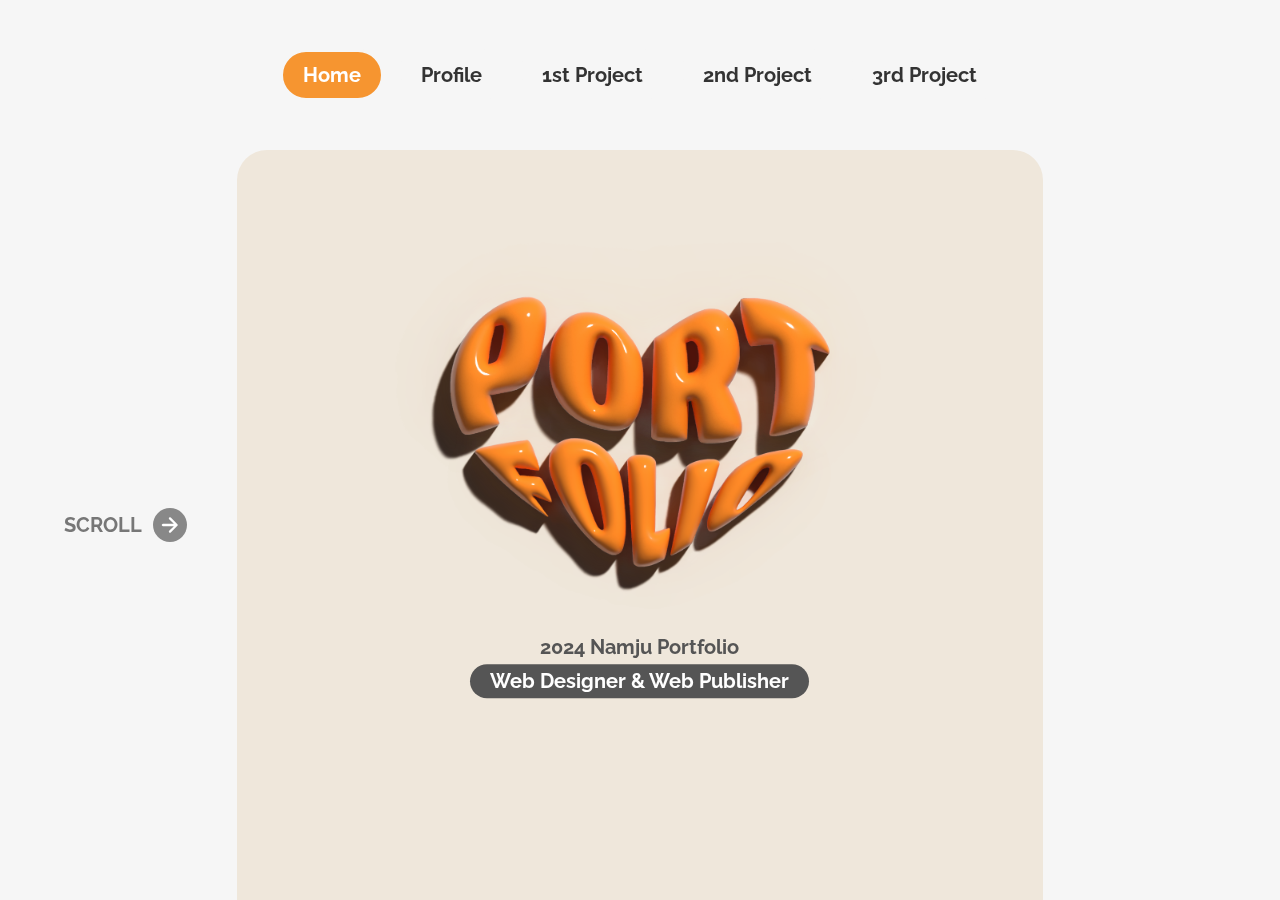
==== commit 9f347d2a: "." ====
--- a/index.html
+++ b/index.html
@@ -19,7 +19,7 @@
                 <li><a href="#n">Profile</a></li>
                 <li><a href="#n">1st Project</a></li>
                 <li><a href="#n">2nd Project</a></li>
-                <!--<li><a href="#n">3rd Project</a></li>-->
+                <li><a href="#n">3rd Project</a></li>
             </ul>
         </header>
         <div class="container">
@@ -196,7 +196,42 @@
                                 </div>
                             </div>
                         </section>
-                    </li> <!-- 팝업 요소들 (div로 해도 상관없음)-->
+                    </li>
+                    <li class="swiper-slide">
+                        <section class="project2">
+                            <div class="wrapper">
+                                <div class="eleven">
+                                    <div class="eleven_txt">
+                                        <h2>세븐일레븐</h2>
+                                        <strong>About</strong>
+                                        <span>세븐일레븐 반응형 웹 디자인</span>
+                                        <p>사용자가 보기 편하도록 화면 크기에 따라 이미지와<br>
+                                            폰트 크기 및 레이아웃의 너비를 재구성하여전체적으로<br>
+                                            통일감을 주었습니다.<br>
+                                            또한, 어느 디바이스로 접속해도 불편하지 않도록<br>
+                                            반응형웹으로 설계하였습니다.</p>
+                                        <div class="box">
+                                            <span>프로젝트 기간</span>
+                                            <strong>2024.05</strong>
+                                        </div>
+                                        <div class="box">
+                                            <span>역할 및 기여도</span>
+                                            <strong>개인작업 100%</strong>
+                                        </div>
+                                        <div class="box">
+                                            <span>프로그램</span>
+                                            <strong class="line">Illustrator / Figma / Photoshop<br>Html5 / Css3 / jquery</strong>
+                                        </div>
+                                    </div>
+                                    <div class="eleven_mockup">
+                                        <a href="eleven2/index.html" class="eleven_link" target="_blank" title="새창열기">
+                                            <img src="images/eleven_pc.png" alt="세븐일레븐 목업">
+                                        </a>
+                                    </div>
+                                </div>
+                            </div>
+                        </section>
+                    </li>
                     <li class="swiper-slide">
                         <section class="end">
                             <div class="wrapper">
@@ -206,9 +241,9 @@
                                 </div>
                             </div>
                         </section>
-                    </li> <!-- 팝업 요소들 (div로 해도 상관없음)-->
+                    </li>
                 </ul>
-                <div class="pagination"></div> <!-- 팝업 수대로 동그라미 -->
+                <div class="pagination"></div>
             </div>
         </div>
     </div>
--- a/css/main.css
+++ b/css/main.css
@@ -314,7 +314,7 @@
     left: 50%;
     top: 50%;
     transform: translate(-50%, -50%);
-    width: 77vw;
+    width: 80vw;
     height: 70vh;
     content: "";
     display: flex;
@@ -324,6 +324,9 @@
 
 .profile .profile_left {
     text-align: center;
+    display: flex;
+    flex-direction: column;
+    align-items: center;
 }
 .profile .profile_left h2 {
     font-size: 0;
@@ -331,10 +334,10 @@
 }
 .profile .profile_left h2::before {
     position: absolute;
-    left: -45px;
-    top: -45px;
-    width: 300px;
-    height: 200px;
+    left: -30px;
+    top: -10px;
+    width: 17vw;
+    height: 13vh;
     content: "";
     background: url(../images/profile02.png) no-repeat center center / contain;
     transform: rotate(348deg);
@@ -343,75 +346,202 @@
     text-align: center;
     border-radius: 100%;
     overflow: hidden;  
-    transform: translate(0, 0);
-    transition: transform 0.3s ease-in-out;
+    width: 23vh;
+    font-size: 0;
+    line-height: 0;
+    border: 7px solid rgb(253 245 229);
+    transition-duration: 200ms;
+    transition-timing-function: ease-in-out;
 }
 .profile .profile_left .poto img {
-    width: 250px;
+    width: 100%;
 }
 .profile .profile_left .poto:hover {
-    transform: translate(-5px, -5px);
     transition-duration: 0.3s;
     box-shadow: 3px 3px 7px rgba(0, 0, 0, 0.1);
+    border: 7px solid #f69530;
 }
 .profile .profile_left .main_txt {
-    margin: 10px 0 77px 0;
+    margin: 10px 0 8vh 0;
     position: relative;
 }
 .profile .profile_left .main_txt::before {
     position: absolute;
     left: 50%;
-    bottom: -65px;
+    bottom: -7.5vh;
     content: "";
     width: 1px;
-    height: 50px;
-    background-color: #999;
+    height: 6vh;
+    background-color: #b3b3b3;
 }
 .profile .profile_left .main_txt strong {
-    font-size: 1.7rem;
+    font-size: 2vw;
     color: #333;
     font-weight: 700;
     display: block;
 }
 .profile .profile_left .main_txt em {
     color: #777;
-    font-size: 1rem;
+    font-size: 1vw;
     display: block;
 }
 .profile .profile_left .sub_txt {
-    font-size: 1.3rem;
+    font-size: 1.3vw;
     font-weight: 500;
     color: #333;
-    line-height: 2;
-}
-
-.profile .profile_right {
-    margin-top: 30px;
-}
-.profile .profile_right .txt_top {
-    margin-bottom: 70px;
+    line-height: 4vh;
+}
+.profile .profile_left .sub_txt li:hover {
+    font-weight: 700;
 }
 .profile .profile_right .txt_top .education,
 .profile .profile_right .txt_bottom .certificate {
     display: flex;
     justify-content: flex-start;
 }
+.profile .profile_right .txt_top,
+.profile .profile_right .txt_bottom {
+    margin-bottom: 2vh;
+    padding: 3vh 4vw;
+    background-color: #f0e5d0;
+    border-radius: 30px;
+    position: relative;
+    transition-duration: 200ms;
+    transition-timing-function: ease-in-out;
+}
+.profile .profile_right .txt_top::before,
+.profile .profile_right .txt_bottom::before {
+    position: absolute;
+    left: -3vh;
+    top: 32px;
+    width: 5vh;
+    height: 5vh;
+    background: url(../images/profile04.png) no-repeat center center / contain;
+    content: "";
+}
+.profile .profile_right .txt_top:hover,
+.profile .profile_right .txt_bottom:hover {
+    box-shadow: 3px 3px 7px rgba(0, 0, 0, 0.1);
+}
 .profile .profile_right h3 {
-    font-size: 25px;
+    font-size: 1.3vw;
     font-weight: 500;
 }
 .profile .profile_right .txt {
-    margin-left: 77px;
+    margin-left: 5vw;
 }
 .profile .profile_right .sub_txt {
-    margin-bottom: 20px;
+    margin-bottom: 1vh;
+}
+.profile .profile_right .sub_txt p {
+    font-size: 1vw;
 }
 .profile .profile_right .sub_txt span {
+    font-size: 1vw;
     font-weight: 500;
 }
-.profile .profile_right .sub_txt:hover,
-.profile .profile_right .sub_txt:hover span {
-    font-weight: 700;
+@media screen and (max-width:768px) {
+    .profile {
+        height: calc(100vh - 100px);
+    }
+    .profile .inner {
+        width: 90vw;
+        height: 77vh;
+    }
+    .profile .profile_left h2::before {
+        left: -10px;
+        top: -27px;
+        width: 20vw;
+        height: 13vh;
+    }
+    .profile .profile_left .poto {
+        width: 20vh;
+    }
+    .profile .profile_left .main_txt strong {
+        font-size: 20px;
+    }
+    .profile .profile_left .main_txt em {
+        font-size: 15px;
+    }
+    .profile .profile_left .sub_txt {
+        font-size: 15px;
+    }
+    .profile .profile_right h3 {
+        font-size: 15px;
+        margin-bottom: 3vh;
+        color: #cb955c;
+        font-weight: 700;
+    }
+    .profile .profile_right .sub_txt p {
+        font-size: 13px;
+    }
+    .profile .profile_right .sub_txt span {
+        font-size: 15px;
+    }
+    .profile .profile_right .txt {
+        margin-left: 0;
+    }
+    .profile .profile_right .txt_top, .profile .profile_right .txt_bottom {
+        padding: 3vh 3vw;
+    }
+    .profile .profile_right .txt_top::before, .profile .profile_right .txt_bottom::before {
+        left: -2.3vh;
+        top: 32px;
+        width: 4vh;
+        height: 4vh;
+    }
+    .profile .profile_right .txt_top .education, .profile .profile_right .txt_bottom .certificate {
+        display: flex;
+        justify-content: flex-start;
+        flex-direction: column;
+        align-items: flex-start;
+    }
+    .profile .profile_left {
+        margin-left: 20px;
+        margin-right: 20px;
+    }
+    .profile .profile_right {
+        margin-right: 20px;
+    }
+}
+@media screen and (max-width:450px) {
+    .profile .inner {
+        width: 90vw;
+        height: 80vh;
+    }
+    .profile .profile_left {
+        margin-left: 10px;
+        margin-right: 10px;
+    }
+    .profile .profile_left .poto {
+        width: 16vh;
+    }
+    .profile .profile_left .main_txt strong {
+        font-size: 17px;
+    }
+    .profile .profile_left .main_txt em {
+        font-size: 13px;
+    }
+    .profile .profile_left .sub_txt {
+        font-size: 13px;
+    }
+    .profile .profile_right .sub_txt p {
+        font-size: 11px;
+    }
+    .profile .profile_right .sub_txt span {
+        font-size: 13px;
+    }
+    .profile .profile_right h3 {
+        font-size: 13px;
+        margin-bottom: 2vh;
+    }
+    .profile .profile_right {
+        margin-right: 10px;
+    }
+    .profile .profile_right .txt_top, .profile .profile_right .txt_bottom {
+        padding: 11px 15px 6px 15px;
+        border-radius: 20px;
+    }
 }
 .project1 .bus {
     display: flex;
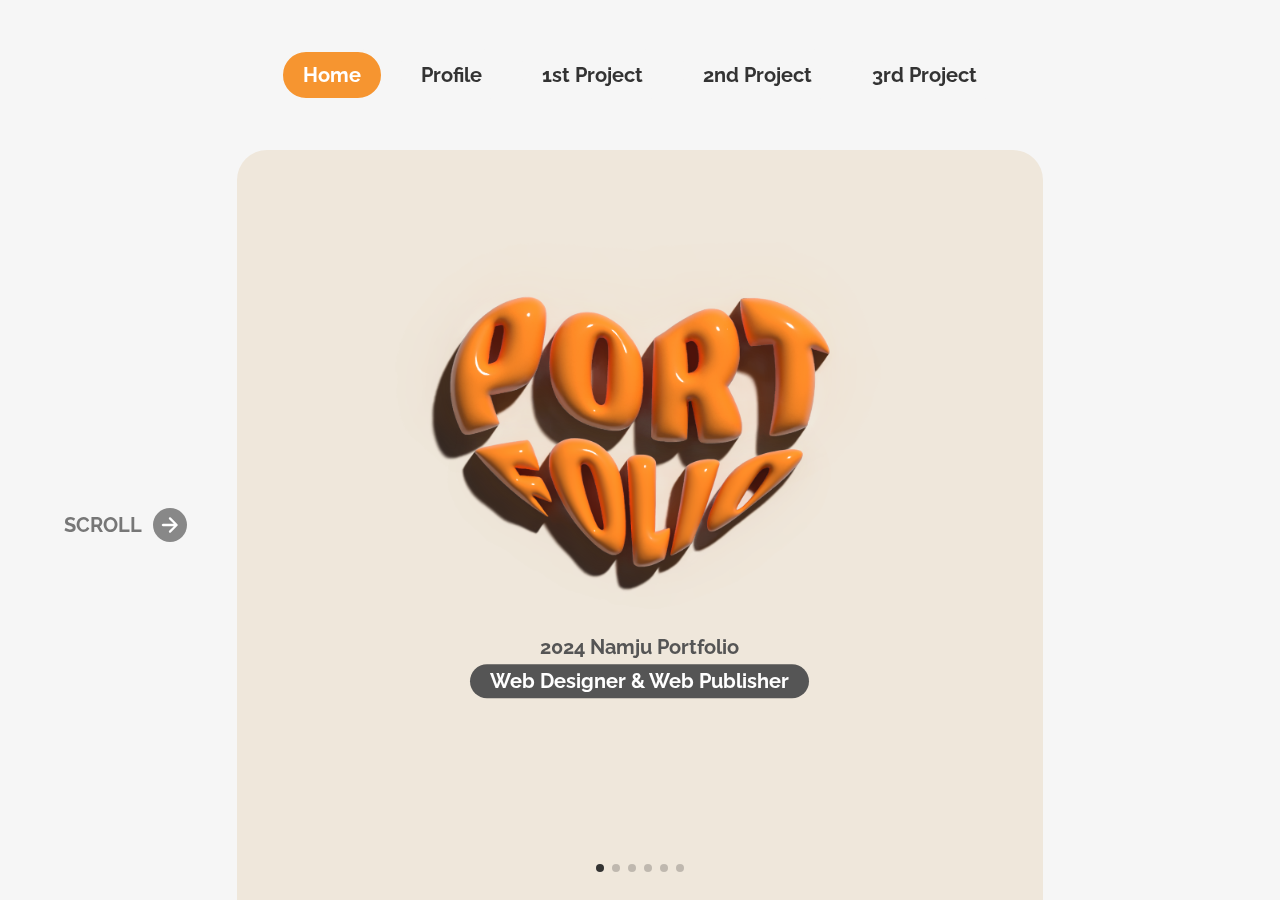
==== commit 089cc5ec: "." ====
--- a/index.html
+++ b/index.html
@@ -198,7 +198,7 @@
                         </section>
                     </li>
                     <li class="swiper-slide">
-                        <section class="project2">
+                        <section class="project3">
                             <div class="wrapper">
                                 <div class="eleven">
                                     <div class="eleven_txt">
--- a/css/main.css
+++ b/css/main.css
@@ -1207,6 +1207,58 @@
         width: 77px;
     }
 }
+.project3 .eleven {
+    display: flex;
+    justify-content: space-around;
+    margin: 5vh 0;
+    align-items: flex-start;
+}
+.project3 .eleven .eleven_txt {
+    margin-right: 20px;
+}
+.project3 .eleven .eleven_txt h2 {
+    font-size: 70px;
+    color: #008c37;;
+    font-weight: 700;
+    margin-bottom: 50px;
+    margin-top: 20px;
+    line-height: 1;
+}
+.project3 .eleven .eleven_txt > strong {
+    font-size: 25px;
+    display: block;
+    margin: 40px 0 20px 0;
+}
+.project3 .eleven .eleven_txt > span {
+    font-size: 25px;
+    font-weight: 500;
+    display: block;
+    line-height: 2;
+}
+.project3 .eleven .eleven_txt > p {
+    font-size: 20px;
+    margin-bottom: 30px;
+}
+.project3 .eleven .eleven_txt .box {
+    display: flex;
+    line-height: 2.5;
+}
+.project3 .eleven .eleven_txt .box span {
+    font-weight: 500;
+    width: 180px;
+}
+.project3 .eleven .eleven_txt .box .line {
+    line-height: 1.5;
+}
+.eleven .eleven_mockup a {
+    display: block;
+    width: 60vw;
+    margin-left: 10vw;
+}
+.eleven .eleven_mockup a img{
+    width: 100%;
+}
+
 .end {
     position: relative;
 }
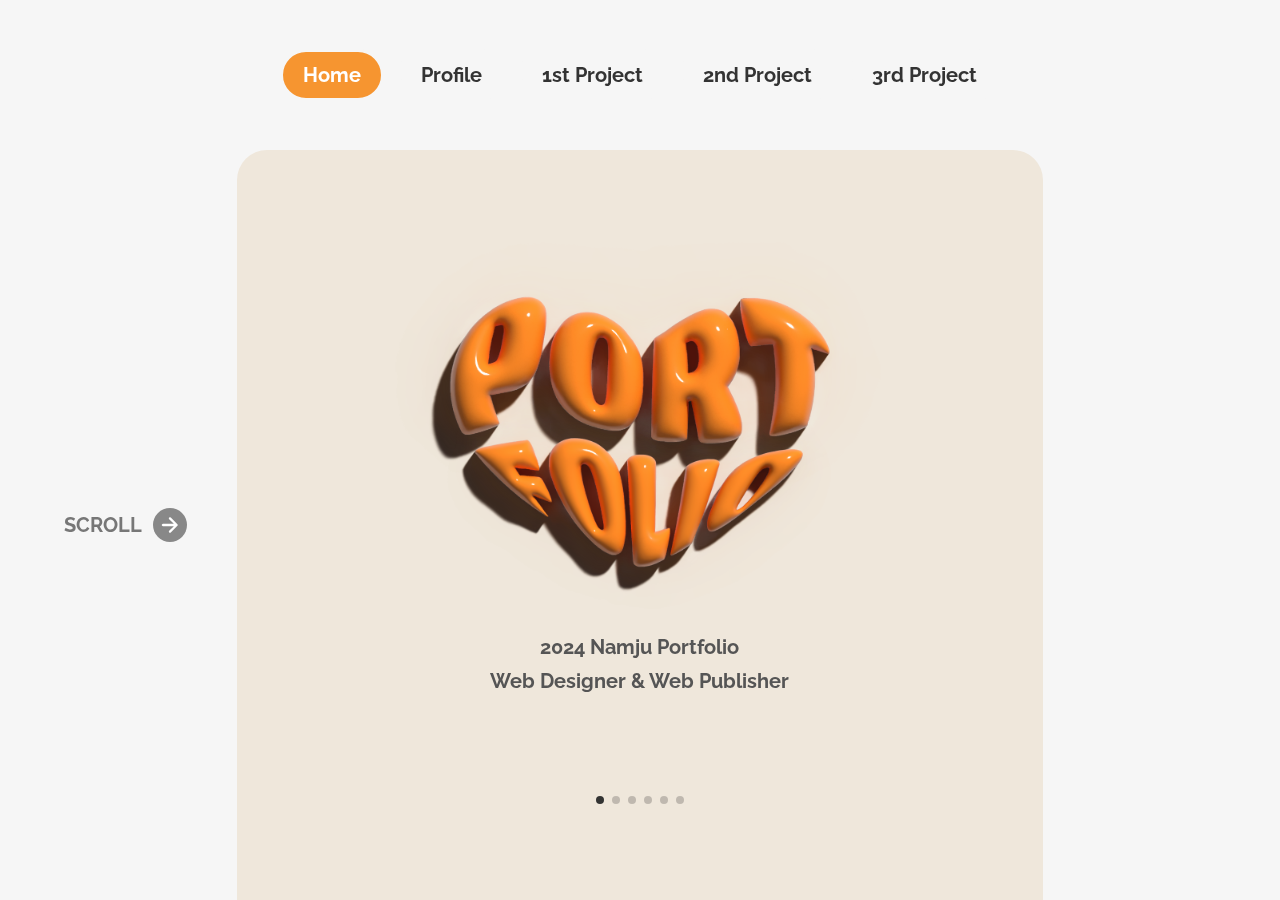
==== commit eacfb6e1: "." ====
--- a/index.html
+++ b/index.html
@@ -35,7 +35,7 @@
                                     <div class="main">
                                         <div class="main_inner">
                                             <img src="images/portfolio.svg" alt="portfolio" class="main_scroll">
-                                            <h2>2024 Namju Portfolio<br><span>Web Designer & Web Publisher</span></h2>
+                                            <h2>2024 Namju Portfolio<br>Web Designer & Web Publisher</h2>
                                         </div>
                                     </div>
                                     <div class="subtxt">
@@ -52,7 +52,14 @@
                                     <div class="profile_left">
                                         <h2>PROFILE</h2>
                                         <div class="poto">
-                                            <img src="images/profile.JPG" alt="김남주증명사진">
+                                            <div class="poto_inner">
+                                                <img src="images/profile.JPG" alt="김남주증명사진">
+                                            </div>
+                                            <div class="sub_poto">
+                                                <img class="deco01" src="images/portfolio_deco04.png" alt="별">
+                                                <img class="deco02" src="images/portfolio_deco04.png" alt="별">
+                                                <img class="deco03" src="images/portfolio_deco04.png" alt="별">
+                                            </div>
                                         </div>
                                         <div class="main_txt">
                                             <strong>김남주</strong>
@@ -118,6 +125,10 @@
                                 <div class="bus">
                                     <div class="bus_txt">
                                         <h2>우진교통</h2>
+                                        <ul class="menu">
+                                            <li class="gr"><a href="http://www.wjbus.co.kr/xe/index.php">기존 홈페이지 보기</a></li>
+                                            <li class="or"><a href="wjbus/index.html">리디자인 홈페이지 보기</a></li>
+                                        </ul>
                                         <strong>About</strong>
                                         <span>우진교통 반응형 웹 디자인</span>
                                         <p>기존 페이지의 단순한 텍스트 나열보다는<br>
@@ -156,13 +167,13 @@
                                 <div class="kid">
                                     <div class="kid_txt">
                                         <h2>육아종합지원센터</h2>
+                                        <ul class="menu">
+                                            <li class="gr"><a href="https://www.cjkids.or.kr/home/main.php">기존 홈페이지 보기</a></li>
+                                            <li class="or"><a href="cjkids2/index.html">리디자인 홈페이지 보기</a></li>
+                                        </ul>
                                         <strong>About</strong>
                                         <span>청주시 육아종합지원센터 반응형 웹 디자인</span>
-                                        <p>사용자가 보기 편하도록 화면 크기에 따라 이미지와<br>
-                                            폰트 크기 및 레이아웃의 너비를 재구성하여전체적으로<br>
-                                            통일감을 주었습니다.<br>
-                                            또한, 어느 디바이스로 접속해도 불편하지 않도록<br>
-                                            반응형웹으로 설계하였습니다.</p>
+                                        <p>사용자가 보기 편하도록 화면 크기에 따라 이미지와 폰트 크기 및 레이아웃의 너비를 재구성하여전체적으로 통일감을 주었습니다. 또한, 어느 디바이스로 접속해도 불편하지 않도록 반응형웹으로 설계하였습니다.
                                         <div class="box">
                                             <span>프로젝트 기간</span>
                                             <strong>2024.04</strong>
@@ -181,7 +192,6 @@
                                             <img class="device_img" src="images/kid.png" alt="디바이스목업">
                                             <img class="pink_img" src="images/pink.png" alt="분홍아기장난감">
                                             <img class="pink_balloon2_img" src="images/pink_balloon.png" alt="분홍색풍선 노란색풍선">
-                                            <img class="pink_balloon1_img" src="images/pink_balloon-1.png" alt="분홍색풍선">
                                             <img class="pink_letter_img" src="images/pink_letter.png" alt="분홍색편지">
                                             <img class="pink_letterWings_img" src="images/pink_letterWings.png" alt="날개">
                                             <img class="blue_img" src="images/blue.png" alt="파란색아기장난감">
@@ -203,13 +213,13 @@
                                 <div class="eleven">
                                     <div class="eleven_txt">
                                         <h2>세븐일레븐</h2>
+                                        <ul class="menu">
+                                            <li class="gr"><a href="https://www.7-eleven.co.kr/">기존 홈페이지 보기</a></li>
+                                            <li class="or"><a href="eleven2/index.html">리디자인 홈페이지 보기</a></li>
+                                        </ul>
                                         <strong>About</strong>
                                         <span>세븐일레븐 반응형 웹 디자인</span>
-                                        <p>사용자가 보기 편하도록 화면 크기에 따라 이미지와<br>
-                                            폰트 크기 및 레이아웃의 너비를 재구성하여전체적으로<br>
-                                            통일감을 주었습니다.<br>
-                                            또한, 어느 디바이스로 접속해도 불편하지 않도록<br>
-                                            반응형웹으로 설계하였습니다.</p>
+                                        <p>기존 레이아웃은 강한 색상을 과도하게 사용하여 정리되지않은 느낌이 강했습니다. 적당히 색상을 사용하여 깔끔하게 정리된 레이아웃으로 한번쯤은 경험해본 인터페이스를 목표로 내용들을 재배치 하였습니다.</p>  
                                         <div class="box">
                                             <span>프로젝트 기간</span>
                                             <strong>2024.05</strong>
--- a/css/main.css
+++ b/css/main.css
@@ -21,7 +21,7 @@
     src: local("Gmarket Sans Light"),local("GmarketSans-Light"),url("../fonts/GmarketSansLight.woff2") format("woff2"),url("../fonts/GmarketSansLight.woff") format("woff");
     font-display: swap
 }
-html, body { font-family: 'Raleway', 'Gmarket Sans', sans-serif; font-size: 16px; color: #333; background-color: #F6F6F6; font-weight: 400; line-height: 1.3; word-break: keep-all; word-wrap: break-word; }
+html, body { font-family: 'Raleway', 'Gmarket Sans', sans-serif; font-size: 16px; color: #333; background-color: #F6F6F6; font-weight: 400; line-height: 1.3; word-break: keep-all; word-wrap: break-word; height: 100vh;}
 * { padding: 0; margin: 0; box-sizing: border-box; }
 ul, ol, li { list-style: none; }
 a { text-decoration: none; color: inherit; }
@@ -200,14 +200,8 @@
     line-height: 1.7;
     white-space: nowrap;
 } 
-.home .visual .main .main_inner h2 span {
-    background-color: #555;
-    color: #FFF;
-    padding: 5px 20px;
-    border-radius: 20px;
-    transition-duration: 200ms;
-    transition-timing-function: ease-in-out;
-}
+
+
 .home .visual .main .main_inner h2 span:hover {
     background-color: #f69530;
     box-shadow: 0 3px 7px rgba(0, 0, 0, 0.2);
@@ -224,7 +218,7 @@
     position: absolute;
     text-align: center;
     left: 0;
-    bottom: 3%;
+    bottom: 10vh;
     z-index: 10;
 }
 .swiper-pagination-bullet-active {
@@ -305,7 +299,6 @@
 .profile {
     position: relative;
     height: calc(100vh - 150px);
-    background-image: linear-gradient(45deg, #efeae1, #f0e5d0, #eee6ca);
 }
 .profile .inner {
     position: absolute;
@@ -339,27 +332,83 @@
     width: 17vw;
     height: 13vh;
     content: "";
-    background: url(../images/profile02.png) no-repeat center center / contain;
+    background: url(../images/profile03.png) no-repeat center center / contain;
     transform: rotate(348deg);
 }
-.profile .profile_left .poto {
+.profile .profile_left .poto_inner {
     text-align: center;
     border-radius: 100%;
     overflow: hidden;  
     width: 23vh;
     font-size: 0;
     line-height: 0;
-    border: 7px solid rgb(253 245 229);
+    border: 7px solid #f6f6f6;
     transition-duration: 200ms;
     transition-timing-function: ease-in-out;
 }
-.profile .profile_left .poto img {
+.profile .profile_left .poto_inner img {
     width: 100%;
 }
-.profile .profile_left .poto:hover {
+.profile .profile_left .poto_inner:hover {
     transition-duration: 0.3s;
     box-shadow: 3px 3px 7px rgba(0, 0, 0, 0.1);
-    border: 7px solid #f69530;
+    border: 7px solid #ffcaa4;
+}
+.profile .profile_left .poto .sub_poto img {
+    position: absolute;
+    content: "";
+
+}
+.profile .profile_left .poto .sub_poto img.deco01 {
+    left: 9vw;
+    top: 10vh;
+    width: 38px;
+}
+img.deco01 { 
+    animation-name:animate_deco01; 
+    animation-duration:2s; 
+    animation-iteration-count:infinite; 
+    animation-timing-function:linear 
+}
+@keyframes animate_deco01 {
+    0% { opacity: 1; }
+    80% { opacity: 1; }
+    90% { opacity: 0; }
+    100% { opacity: 1; }
+}
+.profile .profile_left .poto .sub_poto img.deco02 {
+    left: 5vw;
+    top: 27vh;
+    width: 57px;
+}
+img.deco02 { 
+    animation-name:animate_deco02; 
+    animation-duration:3s; 
+    animation-iteration-count:infinite; 
+    animation-timing-function:linear 
+}
+@keyframes animate_deco02 {
+    0% { opacity: 1; }
+    10% { opacity: 0; }
+    25% { opacity: 1; }
+    100% { opacity: 1; }
+}
+.profile .profile_left .poto .sub_poto img.deco03 {
+    left: 23vw;
+    top: 25vh;
+    width: 30px;
+}
+img.deco03 { 
+    animation-name:animate_deco03; 
+    animation-duration:4s; 
+    animation-iteration-count:infinite; 
+    animation-timing-function:linear 
+}
+@keyframes animate_deco03 {
+    0% { opacity: 1; }
+    50% { opacity: 1; }
+    80% { opacity: 0; }
+    100% { opacity: 1; }
 }
 .profile .profile_left .main_txt {
     margin: 10px 0 8vh 0;
@@ -403,22 +452,12 @@
 .profile .profile_right .txt_bottom {
     margin-bottom: 2vh;
     padding: 3vh 4vw;
-    background-color: #f0e5d0;
+    background-color: #f6f6f6;
     border-radius: 30px;
     position: relative;
     transition-duration: 200ms;
     transition-timing-function: ease-in-out;
 }
-.profile .profile_right .txt_top::before,
-.profile .profile_right .txt_bottom::before {
-    position: absolute;
-    left: -3vh;
-    top: 32px;
-    width: 5vh;
-    height: 5vh;
-    background: url(../images/profile04.png) no-repeat center center / contain;
-    content: "";
-}
 .profile .profile_right .txt_top:hover,
 .profile .profile_right .txt_bottom:hover {
     box-shadow: 3px 3px 7px rgba(0, 0, 0, 0.1);
@@ -441,6 +480,21 @@
     font-weight: 500;
 }
 @media screen and (max-width:768px) {
+    .profile .profile_left .poto .sub_poto img.deco03 {
+        left: 30vw;
+        top: 29vh;
+        width: 22px;
+    }
+    .profile .profile_left .poto .sub_poto img.deco02 {
+        left: 4vw;
+        top: 31vh;
+        width: 42px;
+    }
+    .profile .profile_left .poto .sub_poto img.deco01 {
+        left: 9vw;
+        top: 12vh;
+        width: 30px;
+    }
     .profile {
         height: calc(100vh - 100px);
     }
@@ -547,35 +601,108 @@
     display: flex;
     justify-content: space-evenly;
     margin: 5vh 0;
-    align-items: flex-start;
+    align-items: center;
+    height: 66vh;
 }
 .project1 .bus .bus_txt {
     margin-right: 20px;
 }
 .project1 .bus .bus_txt h2 {
-    font-size: 100px;
+    font-size: 6vw;
     color: #7DA432;
     font-weight: 700;
-    margin-bottom: 70px;
-}
+    margin-bottom: 2vh;
+}
+.menu {
+    display: flex;
+}
+.menu li {
+    margin-right: 15px;
+}
+.menu a {
+    color: #FFF;
+    font-size: 15px;
+    font-weight: 500;
+    padding: 10px 15px;
+    position: relative;
+    display: block;
+    text-decoration: none;
+    text-transform: uppercase;
+    background: #555;
+    border-radius: 0 20px 20px 20px;
+}
+.menu a:before {
+    content: "";
+    position: absolute;
+    top: -15px;
+    left: -15px;
+    bottom: -15px;
+    right: -15px;
+    background: #555;
+    border-radius: 0 20px 20px 20px;
+    padding: 10px 15px;
+    z-index: -1;
+    opacity: 1;
+    transform: scale3d(0.8, 0.5, 1);
+}
+.bus_txt .menu .gr a:hover {
+    background-color: #818181;
+}
+.bus_txt .menu .or a:hover {
+    background-color: #7ba526;
+}
+.menu a:hover::before {
+    animation: anim-moema-2 0.3s 0.3s forwards;
+}
+.bus_txt .menu .gr a:hover {
+    transition: background-color 0.1s 0.3s, color 0.1s 0.3s;
+    background-color: #818181;
+    animation: anim-moema-1 0.3s forwards;
+}
+.bus_txt .menu .or a:hover {
+    transition: background-color 0.1s 0.3s, color 0.1s 0.3s;
+    background-color: #7ba526;
+    animation: anim-moema-1 0.3s forwards;
+}
+  
+@-webkit-keyframes anim-moema-2 {
+    to {opacity: 0; transform: scale3d(1, 1, 1);}
+}
+@keyframes anim-moema-2 {
+    to {opacity: 0; transform: scale3d(1, 1, 1);}
+}
+@-webkit-keyframes anim-moema-1 {
+    60% {transform: scale3d(0.8, 0.8, 1);}
+    85% {transform: scale3d(1.1, 1.1, 1);}
+    100% {transform: scale3d(1, 1, 1);}
+}
+@keyframes anim-moema-1 {
+    60% {transform: scale3d(0.8, 0.8, 1);}
+    85% {transform: scale3d(1.1, 1.1, 1);}
+    100% {transform: scale3d(1, 1, 1);}
+}
+  
 .project1 .bus .bus_txt > strong {
-    font-size: 25px;
+    font-size: 1.6vw;
     display: block;
-    margin: 40px 0 20px 0;
+    margin: 45px 0 10px 0;
+    color: #777;
 }
 .project1 .bus .bus_txt > span {
-    font-size: 25px;
+    font-size: 1.6vw;
     font-weight: 500;
     display: block;
-    line-height: 3;
+    line-height: 2;
 }
 .project1 .bus .bus_txt > p {
-    font-size: 20px;
-    margin-bottom: 50px;
+    font-size: 17px;
+    margin-bottom: 30px;
+    width: 30vw;
 }
 .project1 .bus .bus_txt .box {
     display: flex;
-    line-height: 2;
+    align-items: baseline;
+    line-height: 1.8;
 }
 .project1 .bus .bus_txt .box span {
     font-weight: 500;
@@ -591,13 +718,13 @@
     position: relative;
     padding: 5vh 3vw;
     z-index: 2;
-    width: 750px;
+    width: 40vw;
 }
 .bus .bus_mockup .bus_img {
     position: absolute;
-    left: 61px;
-    bottom: -27px;
-    width: 250px;
+    left: 4vw;
+    bottom: -1vw;
+    width: 13vw;
     z-index: 5;
 }
 .bus_img { 
@@ -613,16 +740,16 @@
 }
 .bus .bus_mockup .tree_img {
     position: absolute;
-    left: -24px;
-    bottom: 33px;
-    width: 138px;
+    left: -1vw;
+    bottom: 2vw;
+    width: 7.5vw;
     z-index: 3;
 }
 .bus .bus_mockup .cloud1_img {
     position: absolute;
     left: 0;
     top: -6px;
-    width: 243px;
+    width: 13vw;
     z-index: 1;
 }
 .cloud1_img { 
@@ -639,9 +766,9 @@
 }
 .bus .bus_mockup .cloud2_img {
     position: absolute;
-    left: 100px;
-    top: 285px;
-    width: 110px;
+    left: 5vw;
+    top: 18vw;
+    width: 5vw;
     z-index: 4;
 }
 .cloud2_img { 
@@ -665,121 +792,109 @@
     opacity: 0.5;
     z-index: 1;
 }
-@media screen and (max-width:1600px) {
+@media screen and (max-width:1440px) {
+    .project1 .bus .bus_txt > strong {
+        margin: 33px 0 7px 0;
+    }
+    .project1 .bus .bus_txt > p {
+        margin-bottom: 20px;
+    }
+    .project1 .bus .bus_txt .box span {
+        width: 145px;
+    }
+}
+@media screen and (max-width:1000px) {
+    .project1 .bus {
+        margin: 0;
+    }
+    
+    .project1 .bus .bus_txt h2 {
+        font-size: 4vw;
+        margin-bottom: 1vh;
+    }
+    .menu li {
+        margin-right: 5px;
+    }
+    .menu a {
+        font-size: 13px;
+    }
+    .project1 .bus .bus_txt > strong {
+        margin: 25px 0 5px 0;
+    }
+    .project1 .bus .bus_txt > p {
+        font-size: 13px;
+        margin-bottom: 15px;
+        width: 33vw;
+    }
+    .project1 .bus .bus_txt .box {
+        display: flex;
+        align-items: baseline;
+        line-height: 1.8;
+        font-size: 15px;
+    }
+    .project1 .bus .bus_txt .box span {
+        font-weight: 500;
+        width: 133px;
+    }
+    .bus .bus_mockup .device_img {
+        padding: 2vw;
+    }
+}
+@media screen and (max-width:768px) {
+    .project1 .bus .bus_txt h2 {
+        font-size: 5vw;
+        margin-bottom: 1vh;
+        text-align: center;
+    }
     .project1 .bus {
         display: flex;
         justify-content: space-between;
-    }
-}
-@media screen and (max-width:1400px) {
-    .project1 .bus .bus_txt h2 {
-        font-size: 80px;
-        margin-bottom: 0;
+        margin: 0;
+        align-items: center;
+        height: 100%;
+        flex-direction: column;
     }
     .project1 .bus .bus_txt > strong {
-        font-size: 23px;
-        margin: 40px 0 10px 0;
+        font-size: 15px;
+        text-align: center;
+    }
+    .project1 .bus .bus_txt > span {
+        font-size: 15px;
+        text-align: center;
     }
     .project1 .bus .bus_txt > p {
-        font-size: 18px;
-        margin-bottom: 37px;
+        width: 100%;
+        text-align: center;
+    }
+    .project1 .bus .bus_txt .box {
+        font-size: 13px;
     }
     .project1 .bus .bus_txt .box span {
-        width: 135px;
+        width: 100px;
+    }
+    .menu {
+        display: flex;
+        justify-content: center;
+    }
+    .menu a {
+        padding: 8px 12px;
+        border-radius: 20px;
+    }
+    .menu a:before {
+        border-radius: 20px;
+        padding: 8px 12px;
     }
     .bus .bus_mockup .device_img {
-        padding: 5vh 3vw;
-        width: 640px;
+        padding: 3vw;
+        width: 50vw;
     }
     .bus .bus_mockup .tree_img {
-        left: -20px;
-        bottom: 31px;
-        width: 110px;
-    }
-    .bus .bus_mockup .bus_img {
-        left: 60px;
-        bottom: 0px;
-        width: 199px;
-    }
-    .bus .bus_mockup .cloud2_img {
-        left: 23px;
-        top: 248px;
-        width: 96px;
-    }
-    .bus .bus_mockup .cloud1_img {
-        left: 0;
-        top: -6px;
-        width: 210px;
-    }
-}
-@media screen and (max-width:1200px) {
-    .bus .bus_mockup .device_img {
-        width: 570px;
-    }
-    .bus .bus_mockup .cloud1_img {
-        left: 0;
-        top: -6px;
-        width: 193px;
-    }
-    .bus .bus_mockup .cloud2_img {
-        left: 23px;
-        top: 240px;
-        width: 92px;
-    }
-    .bus .bus_mockup .tree_img {
-        left: -18px;
-        bottom: 37px;
-        width: 100px;
-    }
-    .bus .bus_mockup .bus_img {
-        left: 44px;
-        bottom: 5px;
-        width: 177px;
-    }
-}
-@media screen and (max-width:1024px) {
-    .project1 .bus .bus_txt h2 {
-        font-size: 55px;
-    }
-    .project1 .bus .bus_txt > strong {
-        font-size: 20px;
-        margin: 30px 0 5px 0;
-    }
-    .project1 .bus .bus_txt > span {
-        font-size: 20px;
-        line-height: 2.5;
-    }
-    .project1 .bus .bus_txt > p {
-        font-size: 15px;
+        left: -3vw;
+        bottom: 2vw;
+        width: 9vw;
+    }
+    .project1 .bus .bus_txt {
         margin-bottom: 30px;
-        line-height: 1.5;
-    }
-    .project1 .bus .bus_txt .box {
-        font-size: 15px;
-    }
-    .bus .bus_mockup .device_img {
-        width: 440px;
-        padding: 4vh 2vw;
-    }
-    .bus .bus_mockup .tree_img {
-        left: -21px;
-        bottom: 37px;
-        width: 71px;
-    }
-    .bus .bus_mockup .bus_img {
-        left: 18px;
-        bottom: 5px;
-        width: 147px;
-    }
-    .bus .bus_mockup .cloud2_img {
-        left: 20px;
-        top: 174px;
-        width: 67px;
-    }
-    .bus .bus_mockup .cloud1_img {
-        left: 0;
-        top: -6px;
-        width: 177px;
     }
 }
 
@@ -794,37 +909,56 @@
     display: flex;
     justify-content: space-around;
     margin: 5vh 0;
-    align-items: flex-start;
+    align-items: center;
+    height: 66vh;
 }
 .project2 .kid .kid_txt {
     margin-right: 20px;
 }
 .project2 .kid .kid_txt h2 {
-    font-size: 70px;
-    color: #F6CB74;
+    font-size: 4vw;
+    color: #e3ab4e;
     font-weight: 700;
-    margin-bottom: 50px;
-    margin-top: 20px;
+    margin-bottom: 3vh;
     line-height: 1;
 }
+.kid_txt .menu .gr a:hover {
+    background-color: #92959b;
+}
+.kid_txt .menu .or a:hover {
+    background-color: #7b97e6;
+}
+.kid_txt .menu .gr a:hover {
+    transition: background-color 0.1s 0.3s, color 0.1s 0.3s;
+    background-color: #92959b;
+    animation: anim-moema-1 0.3s forwards;
+}
+.kid_txt .menu .or a:hover {
+    transition: background-color 0.1s 0.3s, color 0.1s 0.3s;
+    background-color: #7b97e6;
+    animation: anim-moema-1 0.3s forwards;
+}
 .project2 .kid .kid_txt > strong {
-    font-size: 25px;
+    font-size: 1.6vw;
     display: block;
-    margin: 40px 0 20px 0;
+    color: #777;
+    margin: 45px 0 10px 0;
 }
 .project2 .kid .kid_txt > span {
-    font-size: 25px;
+    font-size: 1.6vw;
     font-weight: 500;
     display: block;
     line-height: 2;
 }
 .project2 .kid .kid_txt > p {
-    font-size: 20px;
+    font-size: 17px;
     margin-bottom: 30px;
+    width: 30vw;
 }
 .project2 .kid .kid_txt .box {
     display: flex;
-    line-height: 2.5;
+    line-height: 1.8;
+    align-items: baseline;
 }
 .project2 .kid .kid_txt .box span {
     font-weight: 500;
@@ -841,22 +975,21 @@
 }
 .kid .kid_mockup .device_img {
     position: relative;
-    padding-top: 165px;
-    width: 700px;
+    width: 40vw;
     z-index: 2;
 }
 .kid .kid_mockup .pink_img {
     position: absolute;
-    left: -113px;
-    bottom: -16px;
-    width: 160px;
+    left: -5vw;
+    bottom: -1vw;
+    width: 8vw;
     z-index: 3;
 }
 .kid .kid_mockup .pink_balloon2_img {
     position: absolute;
-    left: -159px;
-    bottom: 17px;
-    width: 113px;
+    left: -7.7vw;
+    bottom: 0.8vw;
+    width: 6vw;
     z-index: 5;
 }
 .kid .kid_mockup .pink_balloon2_img { 
@@ -870,29 +1003,11 @@
     50% { transform:translate(0, 3px)  }
     100% { transform:translate(0, 0)  }
 }
-.kid .kid_mockup .pink_balloon1_img {
-    position: absolute;
-    left: -118px;
-    bottom: 66px;
-    width: 74px;
-    z-index: 4;
-}
-.kid .kid_mockup .pink_balloon1_img { 
-    animation-name:animate_pink_balloon1; 
-    animation-duration:4s; 
-    animation-iteration-count:infinite; 
-    animation-timing-function:linear 
-}
-@keyframes animate_pink_balloon1 {
-    0% { transform:translate(0, 0)  }
-    50% { transform:translate(5px, 10px)  }
-    100% { transform:translate(0, 0)  }
-}
 .kid .kid_mockup .pink_letter_img {
     position: absolute;
-    left: -58px;
-    top: 394px;
-    width: 37px;
+    left: -3vw;
+    top: 13vw;
+    width: 2.3vw;
     z-index: 7;
 }
 .kid .kid_mockup .pink_letter_img { 
@@ -908,9 +1023,9 @@
 }
 .kid .kid_mockup .pink_letterWings_img {
     position: absolute;
-    left: -87px;
-    top: 386px;
-    width: 90px;
+    left: -4vw;
+    top: 13vw;
+    width: 4vw;
     z-index: 6;
 }
 .kid .kid_mockup .pink_letterWings_img { 
@@ -924,20 +1039,18 @@
     50% { transform:translate(0, 5px)  }
     100% { transform:translate(0, 0)  }
 }
-
-
 .kid .kid_mockup .blue_img {
     position: absolute;
-    right: 0px;
-    bottom: -30px;
-    width: 220px;
+    right: -1vw;
+    bottom: -1vw;
+    width: 11vw;
     z-index: 5;
 }
 .kid .kid_mockup .blue_balloon2_img {
     position: absolute;
-    right: -11px;
-    bottom: 62px;
-    width: 110px;
+    right: -4vw;
+    bottom: 3.7vw;
+    width: 6vw;
     z-index: 5;
 }
 .kid .kid_mockup .blue_balloon2_img { 
@@ -953,9 +1066,9 @@
 }
 .kid .kid_mockup .blue_balloon1_img {
     position: absolute;
-    right: 30px;
-    bottom: 86px;
-    width: 71px;
+    right: -1.9vw;
+    bottom: 1vw;
+    width: 4vw;
     z-index: 4;
 }
 .kid .kid_mockup .blue_balloon1_img { 
@@ -988,9 +1101,9 @@
 }
 .kid .kid_mockup .blue_letter_img {
     position: absolute;
-    right: 128px;
-    top: 114px;
-    width: 53px;
+    right: 6vw;
+    top: -1vw;
+    width: 3vw;
     z-index: 7;
 }
 .kid .kid_mockup .blue_letter_img { 
@@ -1006,9 +1119,9 @@
 }
 .kid .kid_mockup .blue_letterWings_img {
     position: absolute;
-    right: 103px;
-    top: 104px;
-    width: 102px;
+    right: 5vw;
+    top: -1vw;
+    width: 5vw;
     z-index: 6;
 }
 .kid .kid_mockup .blue_letterWings_img { 
@@ -1022,212 +1135,132 @@
     50% { transform:translate(0, 4px)  }
     100% { transform:translate(0, 0)  }
 }
-@media screen and (max-width:1600px) {
+@media screen and (max-width:1440px) {
+    .project2 .kid .kid_txt .box span {
+        font-weight: 500;
+        width: 140px;
+    }
+    .project2 .kid .kid_txt > p {
+        font-size: 15px;
+    }
+}
+@media screen and (max-width:1200px) {
+    .project2 .kid {
+        margin: 0;
+    }
+    .kid .kid_mockup {
+        margin-left: 3vw;
+    }
+    .project2 .kid .kid_txt h2 {
+        margin-bottom: 2vh;
+    }
+    .project2 .kid .kid_txt > strong {
+        margin: 25px 0 5px 0;
+    }
+    .project2 .kid .kid_txt > p {
+        font-size: 13px;
+        margin-bottom: 15px;
+        width: 40vw;
+    }
+    .project2 .kid .kid_txt .box {
+        display: flex;
+        line-height: 1.8;
+        font-size: 13px;
+        align-items: baseline;
+    }
+    .project2 .kid .kid_txt .box span {
+        width: 100px;
+    }
+}
+@media screen and (max-width:768px) {
     .project2 .kid {
         display: flex;
-        justify-content: space-between;
+        margin: 5vh 0;
+        align-items: center;
+        height: 90vh;
+        flex-direction: column;
+        justify-content: flex-start;
+    }
+    .project2 .kid .kid_txt {
+        text-align: center;
+        margin: 0 0 30px 0;
+    }.project2 .kid .kid_txt h2 {
+        font-size: 5vw;
+    }
+    .project2 .kid .kid_txt > strong {
+        margin: 20px 0 3px 0;
+        font-size: 15px;
+    }
+    .project2 .kid .kid_txt > span {
+        font-size: 15px;
+    }
+    .project2 .kid .kid_txt > p {
+        font-size: 13px;
+        margin-bottom: 13px;
+        width: 80vw;
+    }
+    .project2 .kid .kid_txt .box {
+        display: flex;
+        line-height: 1.8;
+        font-size: 13px;
+        align-items: baseline;
+        justify-content: center;
+    }
+    .project2 .kid .kid_txt .box span {
+        text-align: right;
+        width: 50%;
+        margin-right: 20px;
+    }
+    .project2 .kid .kid_txt .box strong {
+        width: 50%;
+        text-align: left;
     }
     .kid .kid_mockup .device_img {
-        padding-top: 190px;
-        width: 630px;
-    }
-    .kid .kid_mockup .blue_img {
-        right: 0px;
-        bottom: -30px;
-        width: 193px;
-    }
-    .kid .kid_mockup .blue_balloon2_img {
-        right: -11px;
-        bottom: 52px;
-        width: 96px;
-    }
-    .kid .kid_mockup .pink_img {
-        left: -67px;
-        bottom: -17px;
-        width: 122px;
-    }
-    .kid .kid_mockup .pink_balloon2_img {
-        left: -105px;
-        bottom: 7px;
-        width: 87px;
-    }
-    .kid .kid_mockup .pink_balloon1_img {
-        left: -74px;
-        bottom: 43px;
-        width: 58px;
-    }
-    .kid .kid_mockup .pink_letter_img {
-        left: -20px;
-        top: 404px;
-        width: 30px;
-    }
-    .kid .kid_mockup .pink_letterWings_img {
-        left: -44px;
-        top: 397px;
-        width: 73px;
-    }
-    .kid .kid_mockup .blue_balloon1_img {
-        right: 25px;
-        bottom: 86px;
-        width: 60px;
-    }
-}
-@media screen and (max-width:1300px) {
-    .project2 .kid .kid_txt h2 {
-        font-size: 60px;
-        margin-bottom: 0;
-        margin-top: 0;
-    }
-    .project2 .kid .kid_txt > strong {
-        font-size: 20px;
-        margin: 30px 0 15px 0;
-    }
-    .project2 .kid .kid_txt > p {
-        font-size: 17px;
-        margin-bottom: 25px;
-    }
-    .project2 .kid .kid_txt .box span {
-        width: 130px;
-    }
-    .kid .kid_mockup .device_img {
-        padding-top: 133px;
-        width: 530px;
-    }
-    .kid .kid_mockup .blue_img {
-        right: 0px;
-        bottom: -30px;
-        width: 182px;
-    }
-    .kid .kid_mockup .blue_balloon2_img {
-        right: -4px;
-        bottom: 46px;
-        width: 82px;
-    }
-    .kid .kid_mockup .blue_balloon1_img {
-        right: 27px;
-        bottom: 70px;
-        width: 54px;
-    }
-    .kid .kid_mockup .blue_letter_img {
-        right: 128px;
-        top: 114px;
-        width: 43px;
-    }
-    .kid .kid_mockup .blue_letterWings_img {
-        right: 104px;
-        top: 104px;
-        width: 87px;
-    }
-    .kid .kid_mockup .pink_img {
-        left: -57px;
-        bottom: -22px;
-        width: 104px;
-    }
-    .kid .kid_mockup .pink_balloon2_img {
-        left: -92px;
-        bottom: -1px;
-        width: 79px;
-    }
-    .kid .kid_mockup .pink_balloon1_img {
-        left: -64px;
-        bottom: 41px;
-        width: 51px;
-    }
-    .kid .kid_mockup .pink_letter_img {
-        left: -20px;
-        top: 327px;
-        width: 29px;
-    }
-    .kid .kid_mockup .pink_letterWings_img {
-        left: -41px;
-        top: 320px;
-        width: 66px;
-    }
-    .project2 .kid .kid_txt > span {
-        font-size: 20px;
-    }
-}
-@media screen and (max-width:1150px) {
-    .project2 .kid .kid_txt h2 {
-        font-size: 50px;
-    }
-    .project2 .kid .kid_txt > p {
-        font-size: 15px;
-        margin-bottom: 20px;
-    }
-    .project2 .kid .kid_txt > strong {
-        font-size: 20px;
-        margin: 50px 0 15px 0;
-    }
-    .project2 .kid .kid_txt > span {
-        font-size: 18px;
-    }
-    .kid .kid_mockup .device_img {
-        padding-top: 141px;
-        width: 480px;
-    }
-    .kid .kid_mockup .blue_img {
-        right: 0px;
-        bottom: -30px;
-        width: 155px;
-    }
-    .kid .kid_mockup .blue_balloon2_img {
-        right: -6px;
-        bottom: 37px;
-        width: 74px;
-    }
-    .kid .kid_mockup .blue_balloon1_img {
-        right: 19px;
-        bottom: 59px;
-        width: 49px;
-    }
-    .kid .kid_mockup .pink_img {
-        left: -44px;
-        bottom: -22px;
-        width: 96px;
-    }
-    .kid .kid_mockup .pink_balloon2_img {
-        left: -73px;
-        bottom: -2px;
-        width: 65px;
-    }
-    .kid .kid_mockup .pink_balloon1_img {
-        left: -53px;
-        bottom: 30px;
-        width: 44px;
-    }
-    .kid .kid_mockup .blue_letter_img {
-        right: 128px;
-        top: 114px;
-        width: 38px;
-    }
-    .kid .kid_mockup .blue_letterWings_img {
-        right: 110px;
-        top: 107px;
-        width: 77px;
+        width: 58vw;
     }
 }
 .project3 .eleven {
     display: flex;
     justify-content: space-around;
-    margin: 5vh 0;
-    align-items: flex-start;
+    margin: 0 0 5vh 0;
+    align-items: center;
+    height: 66vh;
 }
 .project3 .eleven .eleven_txt {
-    margin-right: 20px;
+    margin: 0 3vw 0 5vw;
 }
 .project3 .eleven .eleven_txt h2 {
-    font-size: 70px;
+    font-size: 4vw;
     color: #008c37;;
     font-weight: 700;
-    margin-bottom: 50px;
-    margin-top: 20px;
+    margin-bottom: 30px;
     line-height: 1;
 }
+.eleven_txt .menu .gr a:hover {
+    background-color: #46aa6e;
+}
+.eleven_txt .menu .or a:hover {
+    background-color: #f2761d;
+}
+.eleven_txt .menu .gr a:hover {
+    transition: background-color 0.1s 0.3s, color 0.1s 0.3s;
+    background-color: #46aa6e;
+    animation: anim-moema-1 0.3s forwards;
+}
+.eleven_txt .menu .or a:hover {
+    transition: background-color 0.1s 0.3s, color 0.1s 0.3s;
+    background-color: #f2761d;
+    animation: anim-moema-1 0.3s forwards;
+}
+
+.project3 .eleven .eleven_txt .eleven_btn {
+    display: flex;
+}
 .project3 .eleven .eleven_txt > strong {
-    font-size: 25px;
+    font-size: 23px;
     display: block;
-    margin: 40px 0 20px 0;
+    margin: 45px 0 10px 0;
+    color: #777;
 }
 .project3 .eleven .eleven_txt > span {
     font-size: 25px;
@@ -1236,12 +1269,14 @@
     line-height: 2;
 }
 .project3 .eleven .eleven_txt > p {
-    font-size: 20px;
+    font-size: 18px;
     margin-bottom: 30px;
+    width: 30vw;
 }
 .project3 .eleven .eleven_txt .box {
     display: flex;
-    line-height: 2.5;
+    align-items: baseline;
+    line-height: 1.8;
 }
 .project3 .eleven .eleven_txt .box span {
     font-weight: 500;
@@ -1252,29 +1287,130 @@
 }
 .eleven .eleven_mockup a {
     display: block;
-    width: 60vw;
-    margin-left: 10vw;
+    width: 80vw;
+    padding: 2vw;
 }
 .eleven .eleven_mockup a img{
     width: 100%;
 }
+@media screen and (max-width:1440px)  {
+    .project3 .eleven .eleven_txt {
+        margin: 0 2vw 0 3vw;
+    }
+    .project3 .eleven .eleven_txt h2 {
+        margin-bottom: 20px;
 
+    }
+    .project3 .eleven .eleven_txt > strong {
+        margin: 35px 0 7px 0;
+        font-size: 20px;
+    }
+    .project3 .eleven .eleven_txt > p {
+        font-size: 15px;
+        margin-bottom: 10px;
+        width: 35vw;
+    }
+    .project3 .eleven .eleven_txt .box span  {
+        width: 135px;
+    }
+    .project3 .eleven .eleven_txt .box strong {
+        width: 232px;
+    }
+    .project3 .eleven .eleven_txt > span {
+        font-size: 21px;
+    }
+}
+@media screen and (max-width:1000px) {
+    .project3 .eleven .eleven_txt > strong {
+        margin: 30px 0 0 0;
+        font-size: 18px;
+    }
+    .project3 .eleven .eleven_txt > span {
+        font-size: 18px;
+    }
+    .project3 .eleven .eleven_txt > p {
+        font-size: 13px;
+        margin-bottom: 10px;
+    }
+    .project3 .eleven .eleven_txt .box {
+        font-size: 15px;
+    }
+    .eleven .eleven_mockup a {
+        width: 86vw;
+    }
+    .project3 .eleven .eleven_txt {
+        margin: 0;
+    }
+}
+@media screen and (max-width:768px) {
+    .project3 .eleven {
+        display: flex;
+        justify-content: flex-start;
+        margin: 0 0 5vh 0;
+        align-items: center;
+        height: 90vh;
+        flex-direction: column;
+    }
+    .project3 .eleven .eleven_txt {
+        text-align: center;
+        margin: 0 0 3vh 0;
+    }
+    .project3 .eleven .eleven_txt h2 {
+        font-size: 5vw;
+        color: #008c37;
+        font-weight: 700;
+        margin-bottom: 15px;
+        line-height: 1;
+    }
+    .project3 .eleven .eleven_txt > strong {
+        margin: 20px 0 0 0;
+        font-size: 15px;
+    }
+    .project3 .eleven .eleven_txt > span {
+        font-size: 16px;
+    }
+    .project3 .eleven .eleven_txt > p {
+        font-size: 13px;
+        margin-bottom: 15px;
+        width: 80vw;
+    }
+    .project3 .eleven .eleven_txt .box {
+        justify-content: center;
+    }
+    .project3 .eleven .eleven_txt .box span {
+        width: 50%;
+        text-align: right;
+        margin-right: 10px;
+    }
+    .project3 .eleven .eleven_txt .box strong {
+        width: 50%;
+        text-align: left;
+    }
+    .eleven .eleven_mockup a img {
+        width: 100%;
+        margin-left: 21vw;
+    }
+    .eleven .eleven_mockup a {
+        width: 100vw;
+    }
+}
 .end {
     position: relative;
 }
 .end .end_inner {
     position: relative;
     text-align: center;
-    width: 900px;
+    width: 80%;
     height: calc(100vh - 150px);
     margin: 0 auto;
     background-color: #EFE7DB;
 }
 .end .end_inner img {
-    width: 900px;
+    max-width: 900px;
+    width: 70vw;
     margin: 150px 0;
     position: absolute;
-    left: calc(50% - 450px);
+    left: calc(50% - 46%);
     top: 0;
 }
 .end .end_inner img.main2_scroll{
@@ -1291,8 +1427,11 @@
 .end .end_inner h2 {
     font-size: 23px;
     font-weight: 700;
-    padding-top: 396px;
+    padding-top: 400px;
     color: #333;
+}
+@media screen and (max-width:1000px)  {
+
 }
 
 
